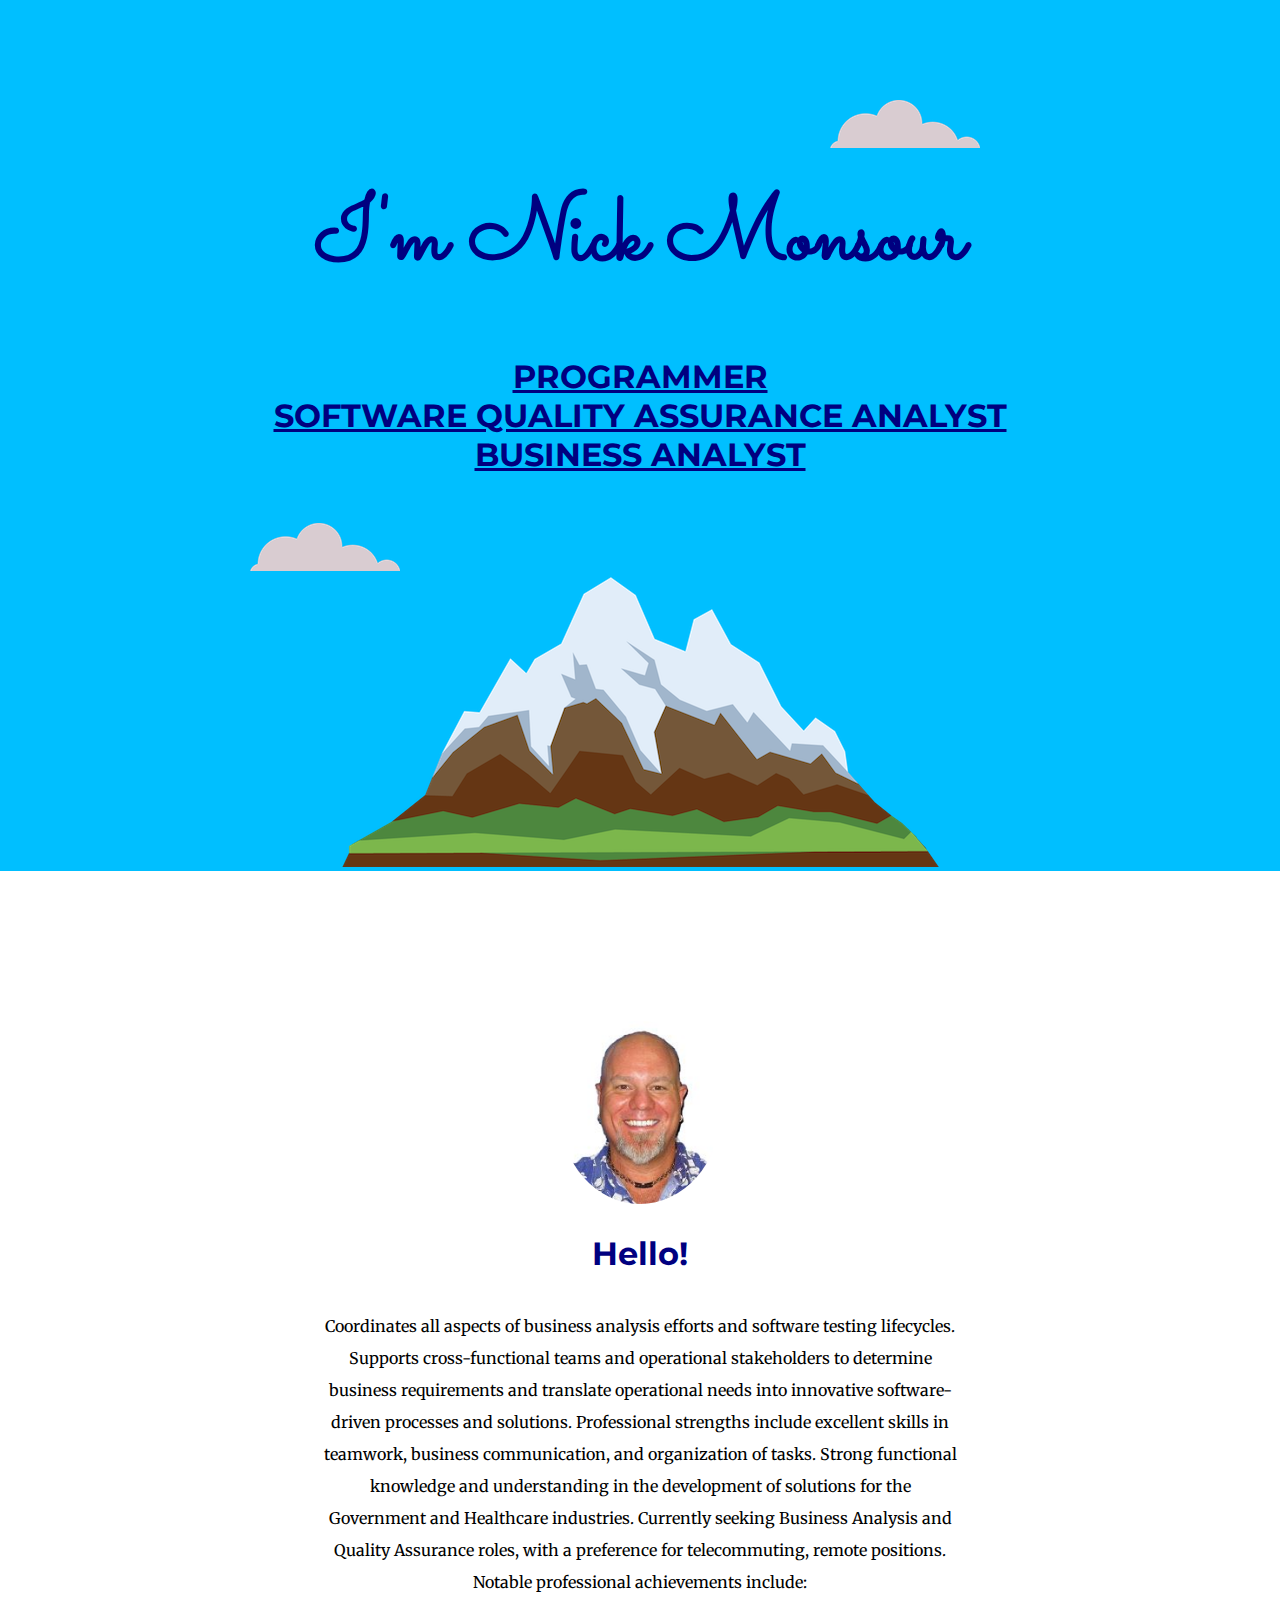
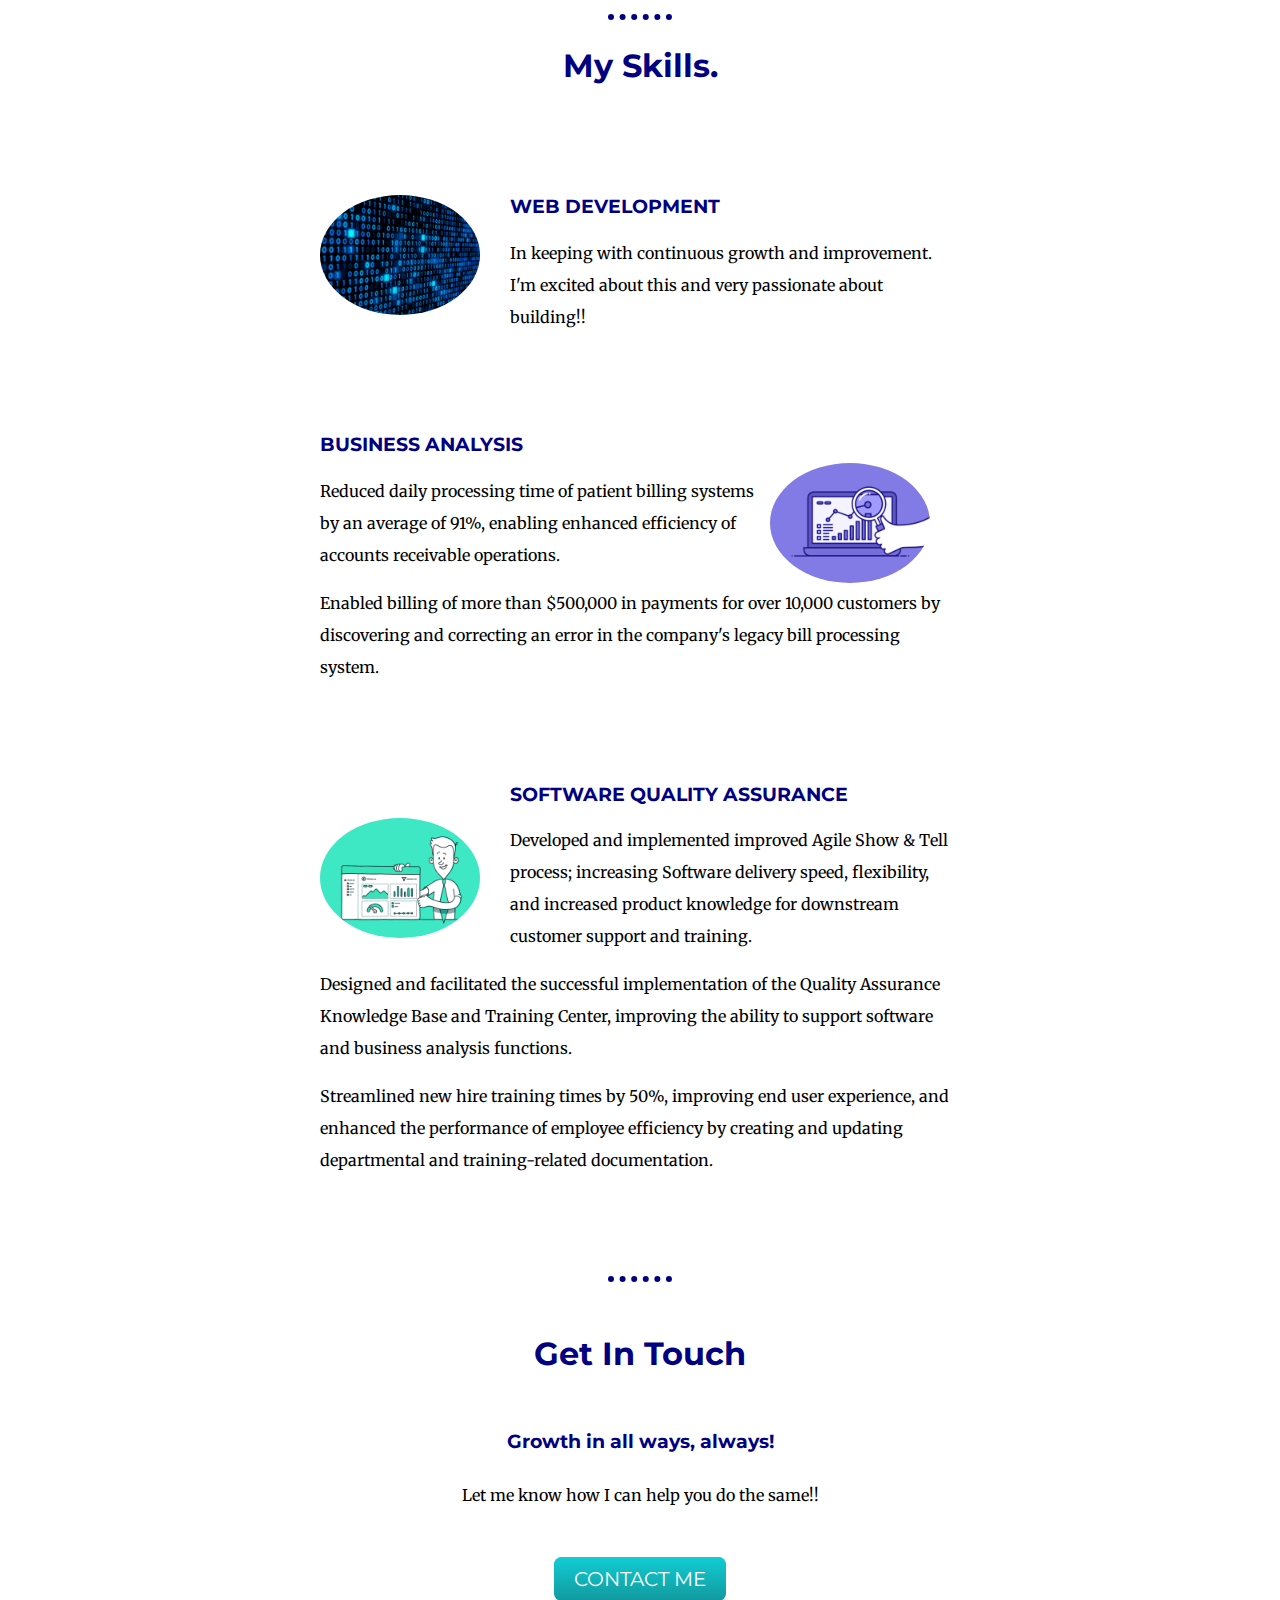
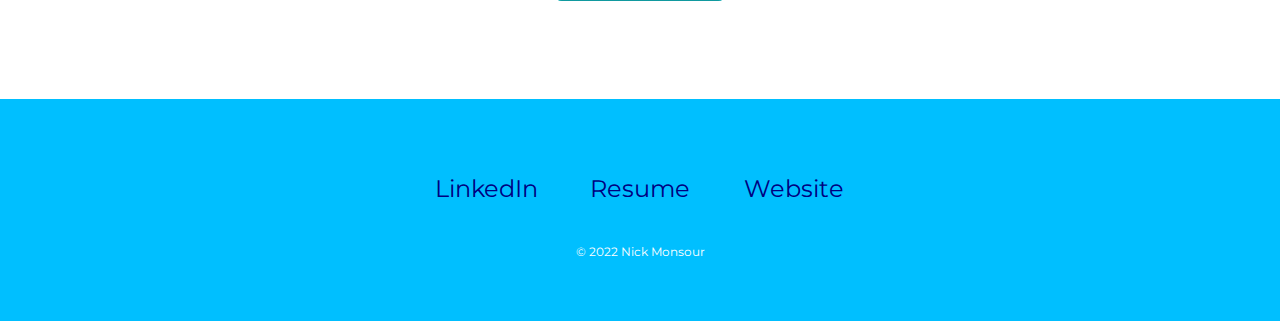
==== index.html @ e9216c19 "Add files via upload" ====
<!DOCTYPE html>
<html lang="en" dir="ltr">

<head>
  <meta charset="utf-8">
  <title>Nick Monsour</title>
  <link rel="stylesheet" href="css/styles.css">
  <link rel="icon" href="favicon.ico?v=2" type="image/x-icon">
  <link rel="preconnect" href="<link rel=" preconnect" href="https://fonts.googleapis.com>
  <link rel=" preconnect" href="https://fonts.gstatic.com" crossorigin>
  <link href="https://fonts.googleapis.com/css2?family=Merriweather&family=Montserrat&family=Sacramento&display=swap" rel="stylesheet">
</head>

<body>
  <div class="top-container">
    <img class="top-cloud" src="images/cloud.png" alt="cloud-img">
    <h1>I'm Nick Monsour</h1>
    <h2><span class="pro">PROGRAMMER <br> SOFTWARE QUALITY ASSURANCE ANALYST <br> BUSINESS ANALYST</span></h2>
    <img class="bottom-cloud" src="images/cloud.png" alt="cloud-img">
    <img src="images/mountain.png" alt="mountain-img">
  </div>


  <div class="middle-container">
    <div class="profile">
      <img class="circular-pro" src="images/Capture.JPG" alt="Web Developer, Quality Assurance, Business Analyst">
      <h2>Hello!</h2>
      <p> Coordinates all aspects of business analysis efforts and software testing lifecycles. Supports cross-functional teams and operational stakeholders to determine business requirements and translate operational needs into innovative
        software-driven processes and solutions. Professional strengths include excellent skills in teamwork, business communication, and organization of tasks. Strong functional knowledge and understanding in the development of solutions for the
        Government and
        Healthcare industries. Currently seeking Business Analysis and Quality Assurance roles, with a preference for telecommuting, remote positions. Notable professional achievements include:
      </p>
    </div>
    <hr>
    <div class="skills">
      <h2>My Skills.</h2>
      <div class="skill-row1">
        <img class="circular1" src="images/SUV4.gif" alt="PROGRAMMER-gif">
        <h3>WEB DEVELOPMENT</h3>
        <p class="code-skill-desc1">In keeping with continuous growth and improvement. I'm excited about this and very passionate about building!!</p>
      </div>
      <div class="skill-row2">
        <img class="circular2" src="images/74pZ.gif" alt="Business-Analyst-gif">
        <h3>BUSINESS ANALYSIS</h3>
        <p>Reduced daily processing time of patient billing systems by an average of 91%, enabling enhanced efficiency of accounts receivable operations.</p>
        <P>Enabled billing of more than $500,000 in payments for over 10,000 customers by discovering and correcting an error in the company's legacy bill processing system.</P>
      </div>
      <div class="skill-row3">
        <img class="circular3" src="images/75ez.gif" alt="Software-Quality-Assurance-gif">
        <h3>SOFTWARE QUALITY ASSURANCE</h3>
        <p>Developed and implemented improved Agile Show & Tell process; increasing Software delivery speed, flexibility, and increased product knowledge for downstream customer support and training.</p>
        <p>Designed and facilitated the successful implementation of the Quality Assurance Knowledge Base and Training Center, improving the ability to support software and business analysis functions.</p>
        <p> Streamlined new hire training times by 50%, improving end user experience, and enhanced the performance of employee efficiency by creating and updating departmental and training-related documentation.</p>
      </div>
    </div>
    <hr>
    <div class="contact-me">
      <h2>Get In Touch</h2>
      <h3>Growth in all ways, always!</h3>
      <p>Let me know how I can help you do the same!!</p>
      <br>
      <a class="btn" href="mailto:necm65@gmail.com">CONTACT ME</a>
    </div>
  </div>


  <div class="bottom-container">
    <a class="footer-link" href="https://www.linkedin.com/in/nicholas-monsour-9747423/">LinkedIn</a>
    <a class="footer-link" href="https://nickmonsour.github.io/CV/">Resume</a>
    <a class="footer-link" href="https://nickmonsour.github.io/CV/">Website</a>
    <p class="comply">© 2022 Nick Monsour</p>
  </div>


</body>

</html>
---- css/styles.css ----
body {
  margin: 0;
  text-align: center;
  font-family: 'Merriweather', serif;
}

h1 {
  color: navy;
  font-size: 5.625rem;
  line-height: 2;
  margin: 50px auto 0 auto;
  font-family: 'Sacramento', cursive;
    font-weight: bold;
}

h2 {
  color: navy;
  font-size: 2rem;
  font-family: 'Montserrat', sans-serif;
  font-weight: normal;
  padding-bottom: 10px;
  text-decoration: none;
  font-weight: bold;
}

h3 {
  color: navy;
  font-family: 'Montserrat', sans-serif;
  font-weight: bold;
}

.top-cloud {
  position: absolute;
  right: 300px;
  top: 100px;
}

.bottom-cloud {
  position: absolute;
  left: 250px;
  bottom: 300px;
}

.top-container {
  background-color: #00BFFF;
  position: relative;
  padding-top: 100px;
}

.skill-row1 {
  width: 50%;
  margin: 100px auto 100px auto;
  text-align: left;
}

.skill-row2 {
  width: 50%;
  margin: 100px auto 100px auto;
  text-align: left;
}

.skill-row3 {
  width: 50%;
  margin: 100px auto 100px auto;
  text-align: left;
}

.profile {
  width: 50%;
  margin: auto;
}

.middle-container {
  margin: 100px 0;
}

.bottom-container {
  background-color: #00BFFF;
  padding: 50px 0 20px;
}

.footer-link {
  color: navy;
  padding-top: 25px;
  display: inline-block;
  width: 150px;
  font-family: 'Montserrat', sans-serif;
  text-decoration: none;
  font-size: 1.5rem;
}

p {
  line-height: 2;
}
a:hover {
  color: limegreen;

}

hr {
  border-color: navy;
  border-width: 6px;
  border-style: none;
  border-top-style: dotted;
  width: 5%;
}

.contact-me {
  width: 40%;
  margin: 40px auto 60px;
  line-height: 2;
}

.comply {
  font-size: .75rem;
  font-family: 'Montserrat', sans-serif;
  padding: 25px;
  color: white;
}

.pro {
  text-decoration: underline;
}

.circular-pro {
  margin-top: 50px;
  border-radius: 50%;
  width: 25%;
  height: auto;
}

.circular1 {
  border-radius: 50%;
  width: 25%;
  height: auto;
  margin-right: 30px;

  float: left;
}

.circular2 {
  border-radius: 50%;
  width: 25%;
  height: auto;
  margin-right: 30px;
  margin-top: 30px;
  float: right;
}

.circular3 {
  border-radius: 50%;
  width: 25%;
  height: auto;
  margin-right: 30px;
  margin-top: 35px;
  float: left;
}

.btn {
  background: #11cdd4;
  background-image: -webkit-linear-gradient(top, #11cdd4, #11999e);
  background-image: -moz-linear-gradient(top, #11cdd4, #11999e);
  background-image: -ms-linear-gradient(top, #11cdd4, #11999e);
  background-image: -o-linear-gradient(top, #11cdd4, #11999e);
  background-image: linear-gradient(to bottom, #11cdd4, #11999e);
  -webkit-border-radius: 8;
  -moz-border-radius: 8;
  border-radius: 8px;
  font-family: 'Montserrat', sans-serif;
  color: #ffffff;
  font-size: 20px;
  padding: 10px 20px 10px 20px;
  text-decoration: none;
}

.btn:hover {
  background: #30e3cb;
  background-image: -webkit-linear-gradient(top, #30e3cb, #2bc4ad);
  background-image: -moz-linear-gradient(top, #30e3cb, #2bc4ad);
  background-image: -ms-linear-gradient(top, #30e3cb, #2bc4ad);
  background-image: -o-linear-gradient(top, #30e3cb, #2bc4ad);
  background-image: linear-gradient(to bottom, #30e3cb, #2bc4ad);
  text-decoration: none;
}
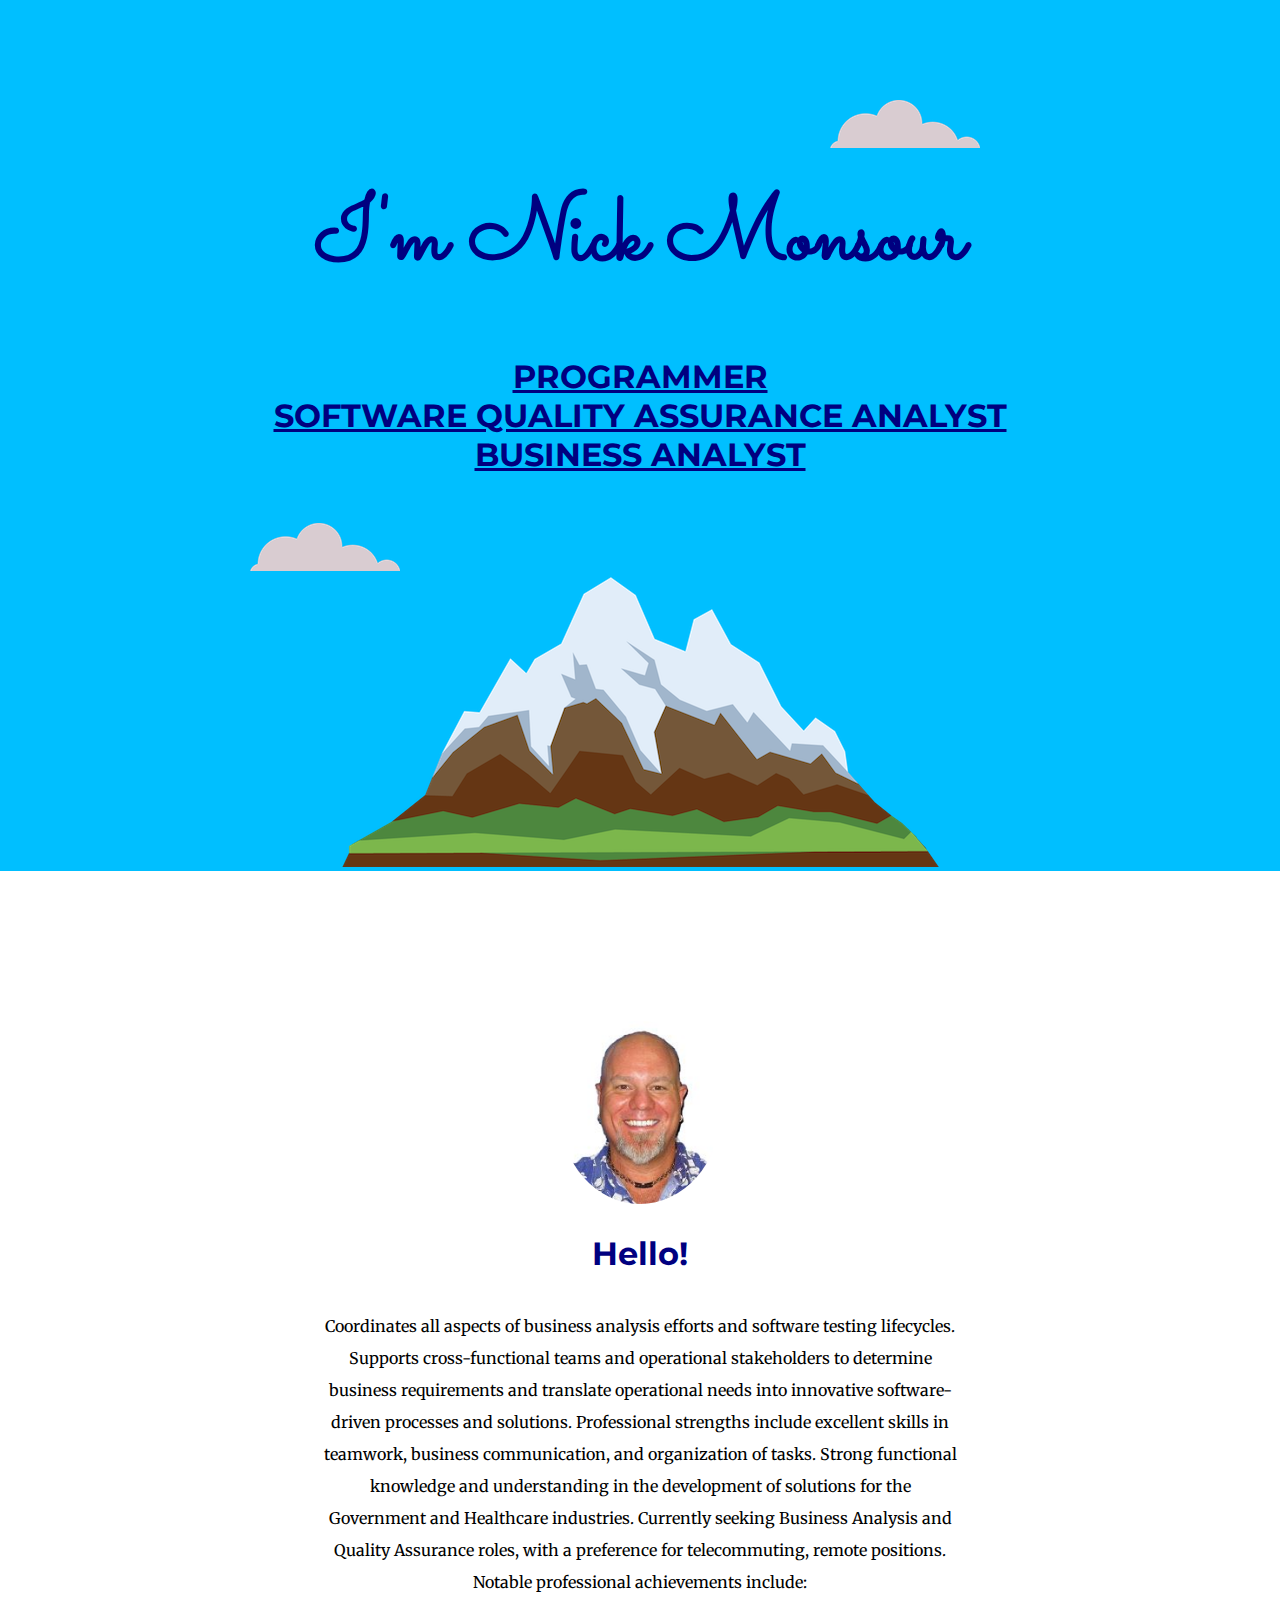
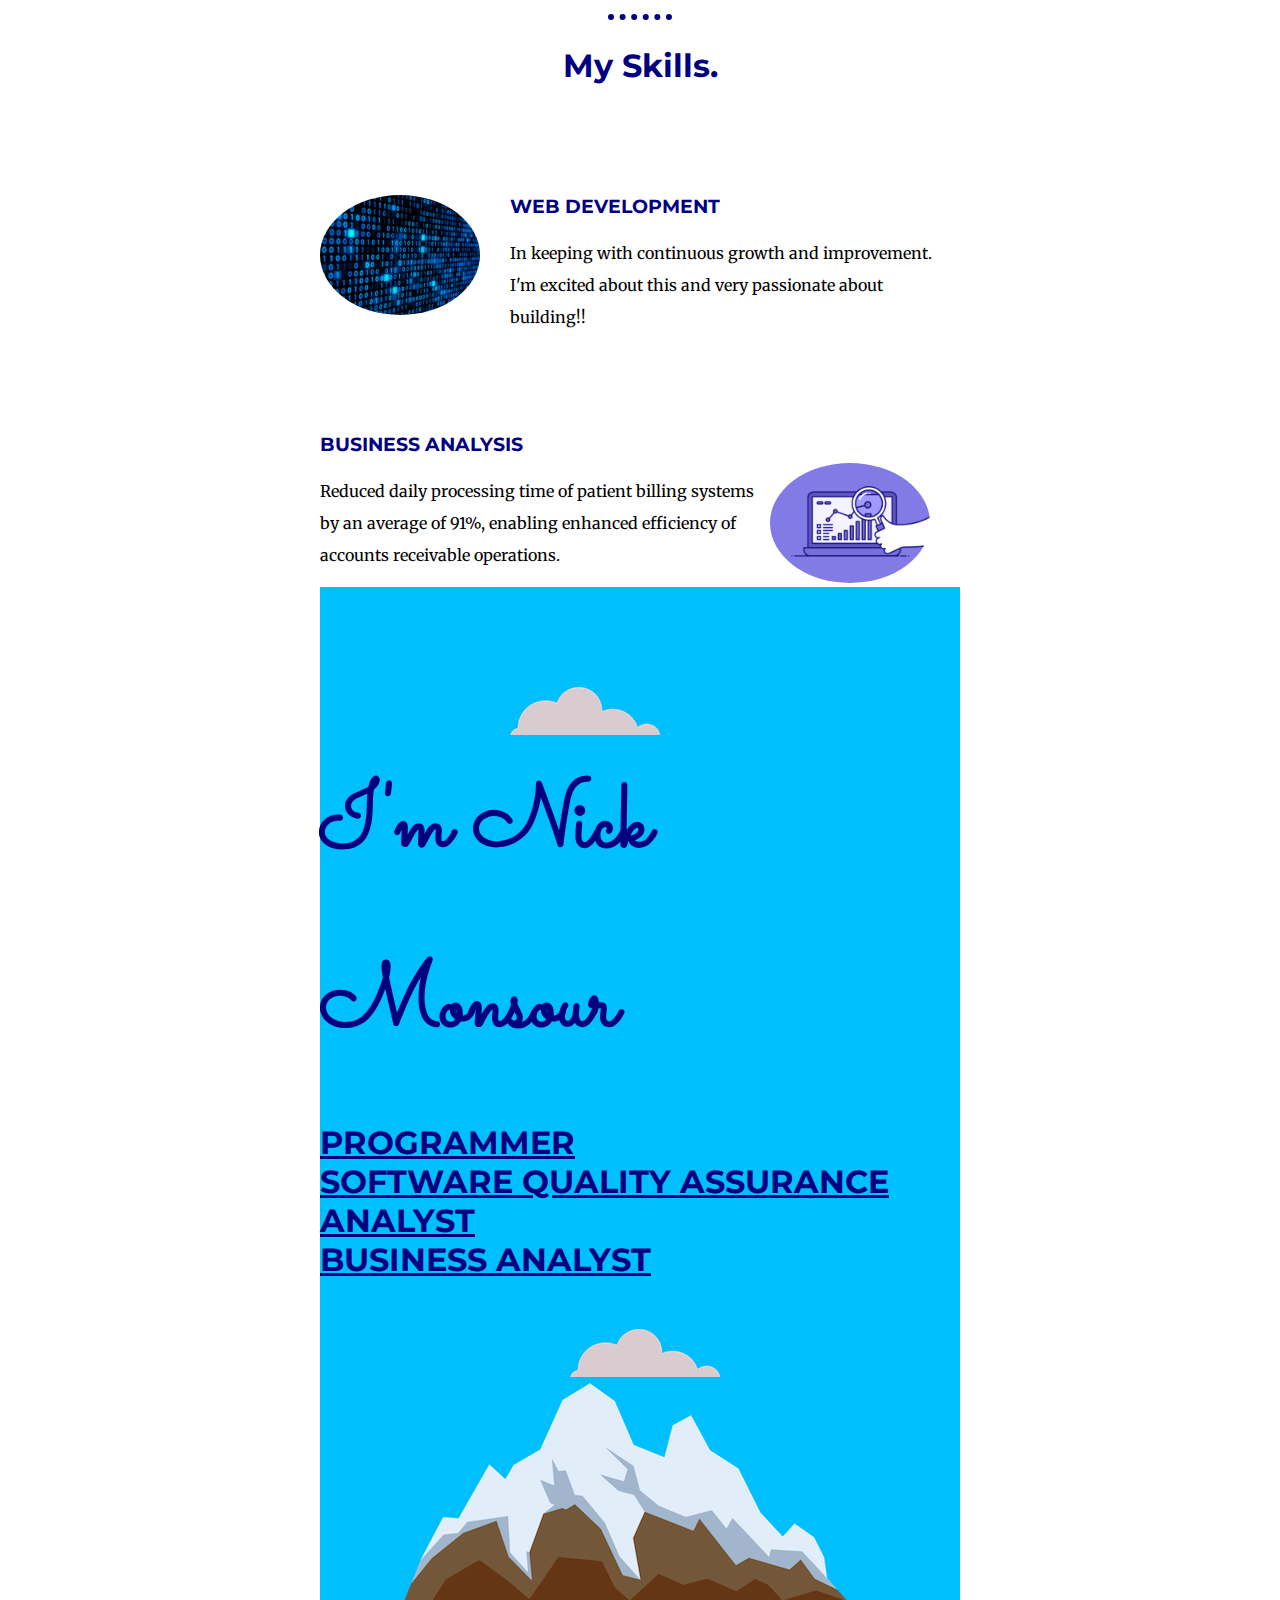
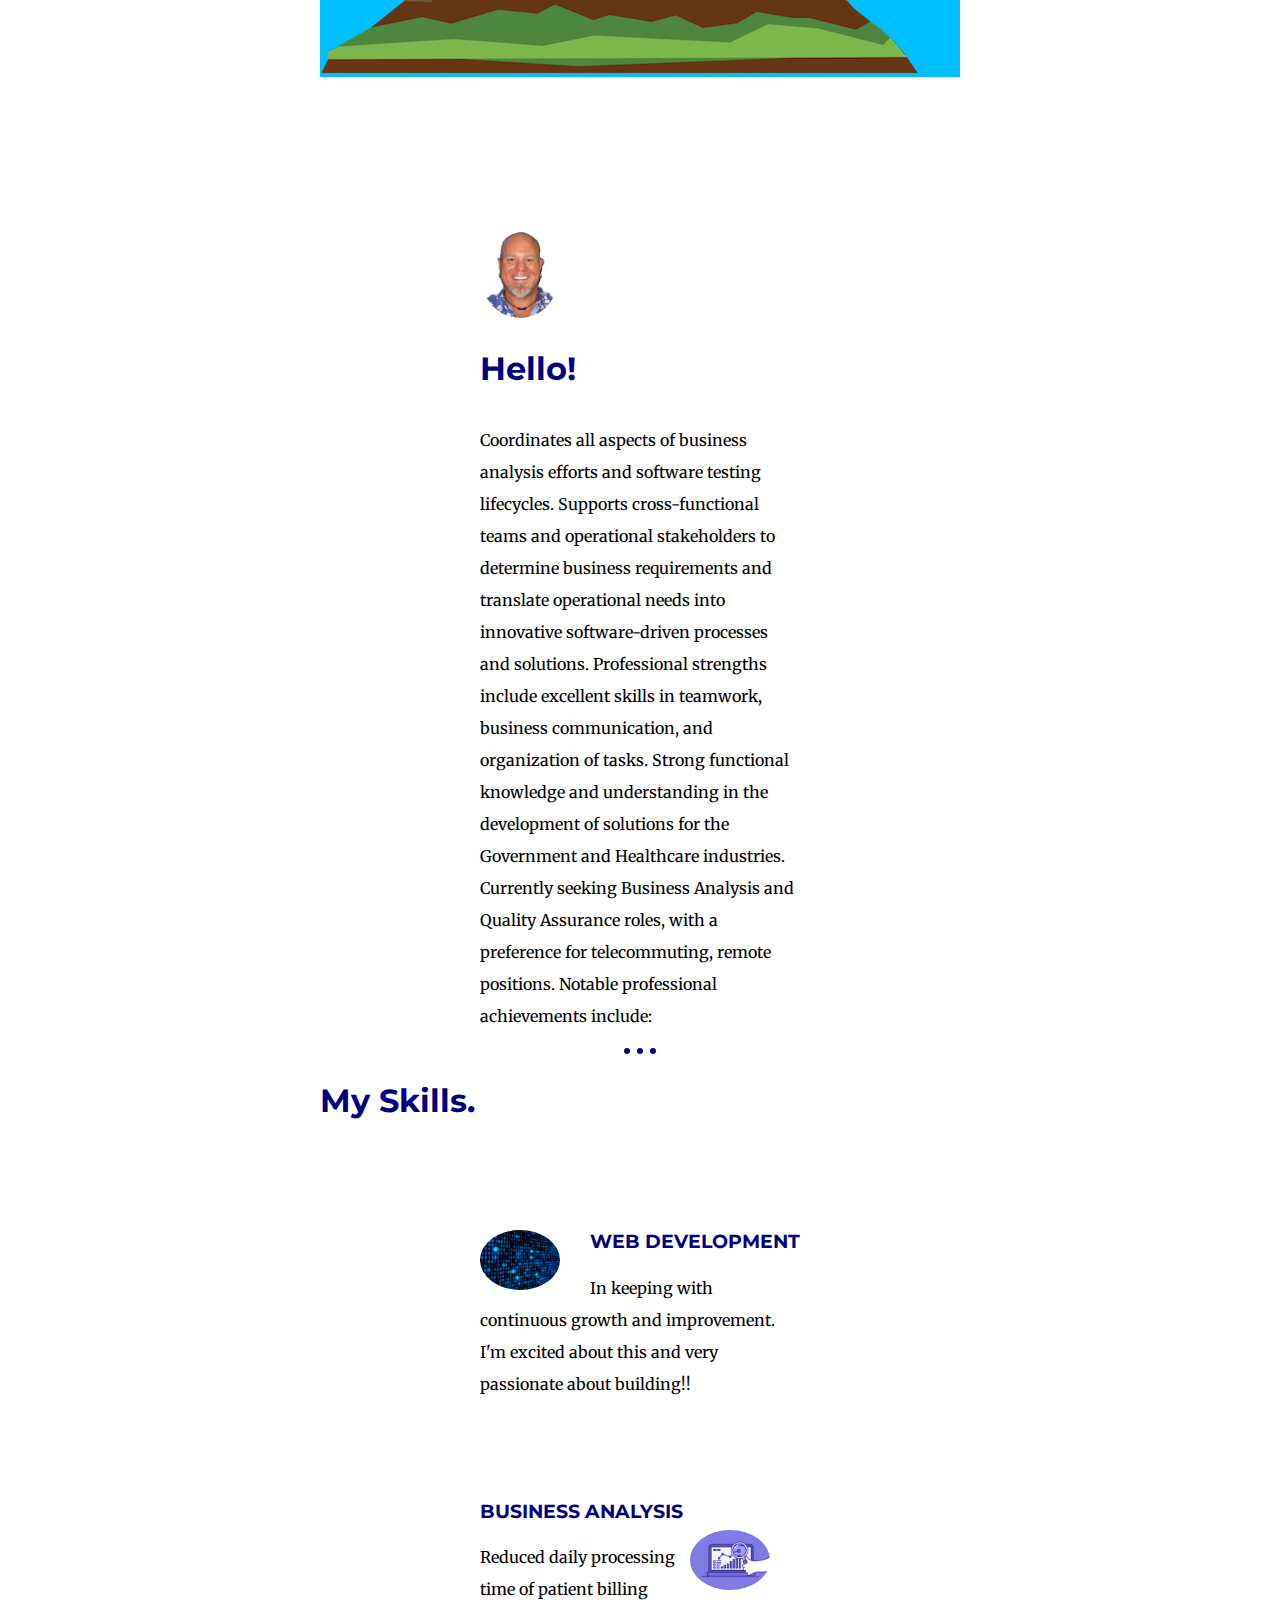
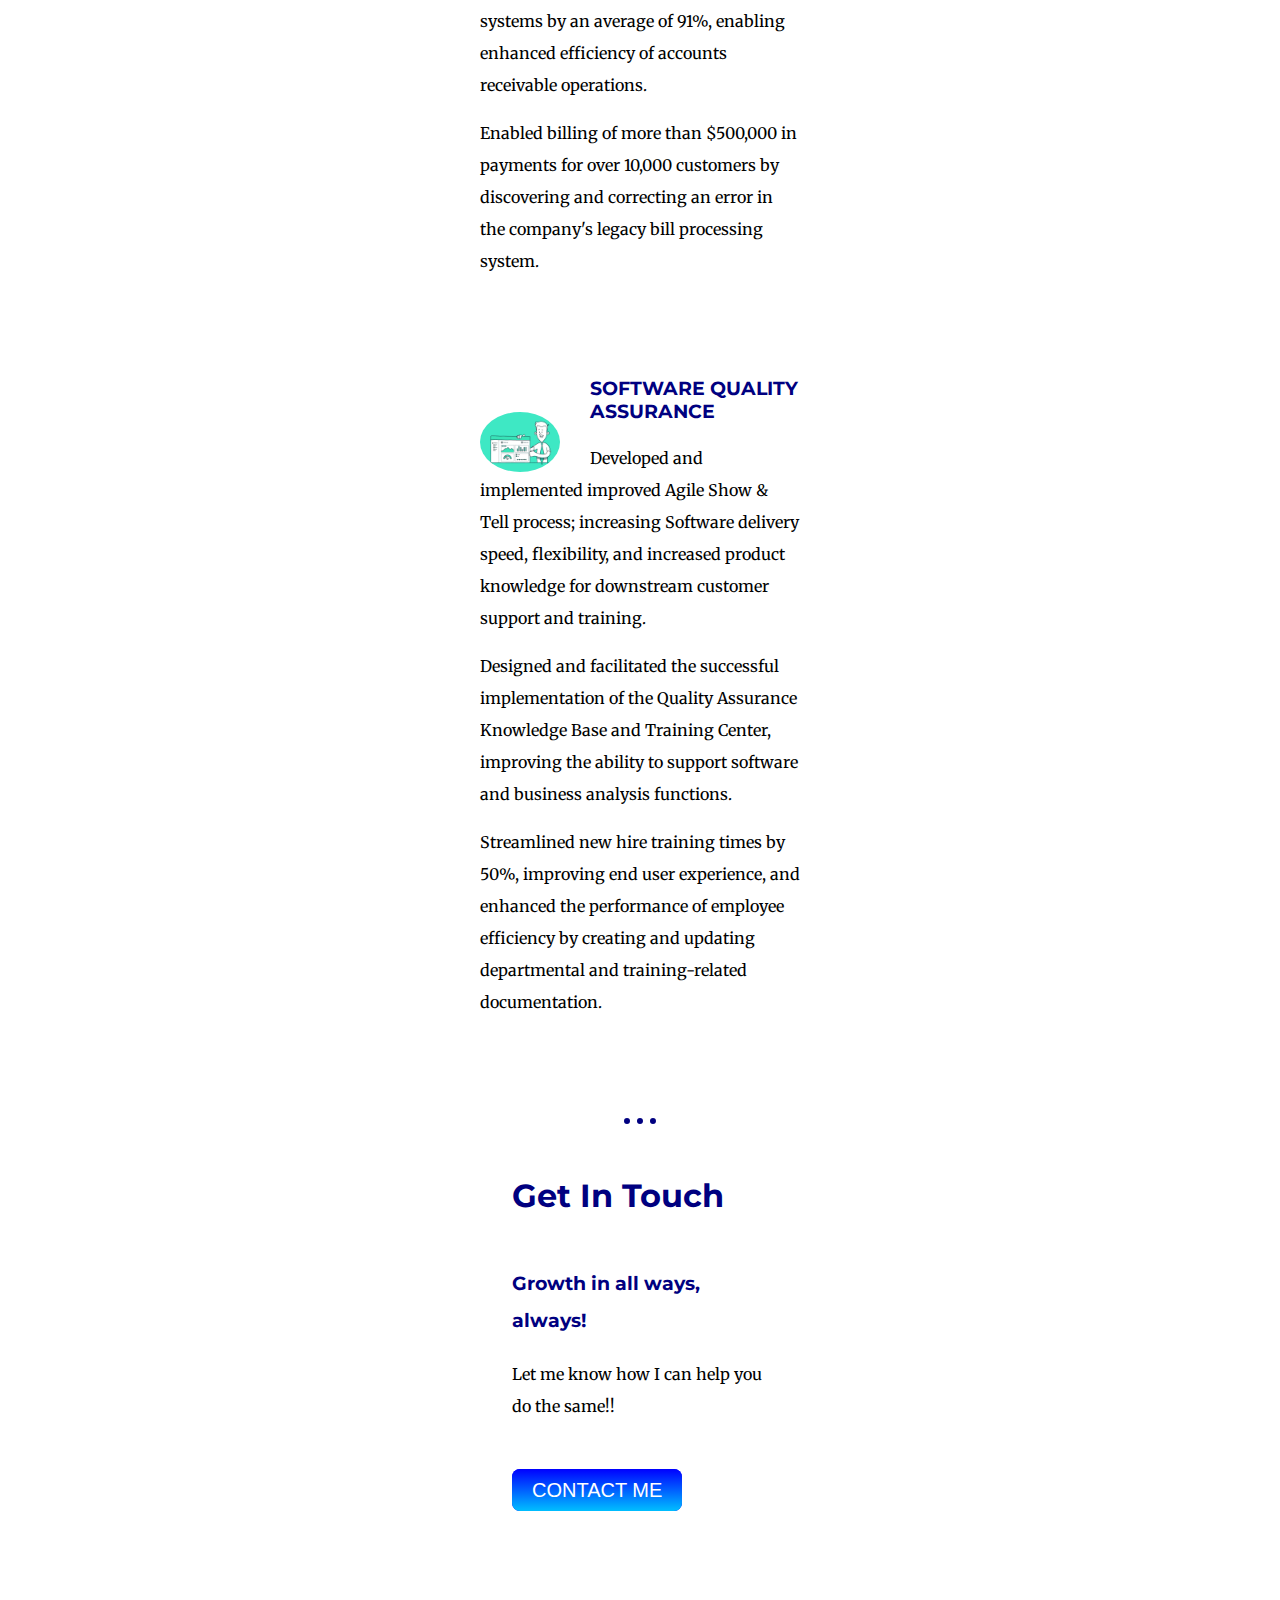
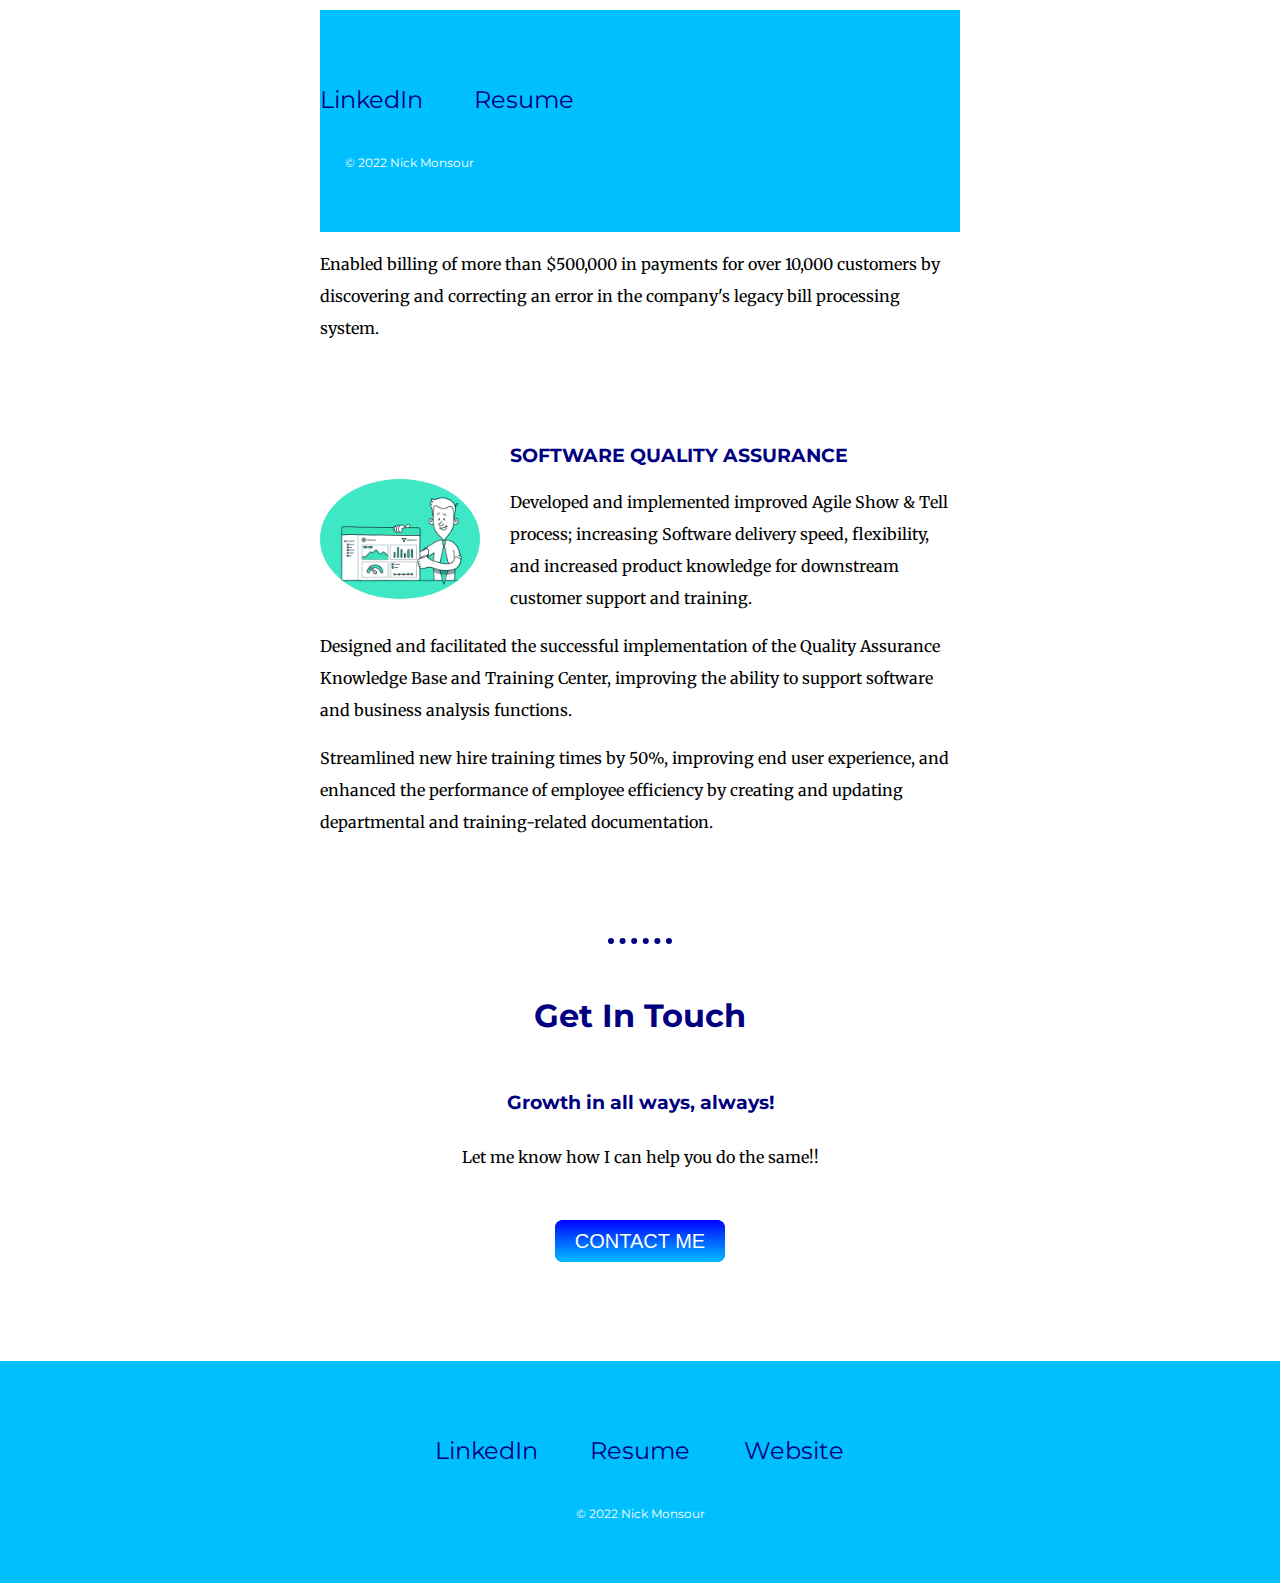
==== commit 04eaf0ae: "Update index.html" ====
--- a/index.html
+++ b/index.html
@@ -1,4 +1,48 @@
 <!DOCTYPE html>
+<html lang="en" dir="ltr">
+
+<head>
+  <meta charset="utf-8">
+  <title>Nick Monsour</title>
+  <link rel="stylesheet" href="css/styles.css">
+  <link rel="icon" href="favicon.ico?v=2" type="image/x-icon">
+  <link rel="preconnect" href="<link rel=" preconnect" href="https://fonts.googleapis.com>
+  <link rel=" preconnect" href="https://fonts.gstatic.com" crossorigin>
+  <link href="https://fonts.googleapis.com/css2?family=Merriweather&family=Montserrat&family=Sacramento&display=swap" rel="stylesheet">
+</head>
+
+<body>
+  <div class="top-container">
+    <img class="top-cloud" src="images/cloud.png" alt="cloud-img">
+    <h1>I'm Nick Monsour</h1>
+    <h2><span class="pro">PROGRAMMER <br> SOFTWARE QUALITY ASSURANCE ANALYST <br> BUSINESS ANALYST</span></h2>
+    <img class="bottom-cloud" src="images/cloud.png" alt="cloud-img">
+    <img src="images/mountain.png" alt="mountain-img">
+  </div>
+
+
+  <div class="middle-container">
+    <div class="profile">
+      <img class="circular-pro" src="images/Capture.JPG" alt="Web Developer, Quality Assurance, Business Analyst">
+      <h2>Hello!</h2>
+      <p> Coordinates all aspects of business analysis efforts and software testing lifecycles. Supports cross-functional teams and operational stakeholders to determine business requirements and translate operational needs into innovative
+        software-driven processes and solutions. Professional strengths include excellent skills in teamwork, business communication, and organization of tasks. Strong functional knowledge and understanding in the development of solutions for the
+        Government and
+        Healthcare industries. Currently seeking Business Analysis and Quality Assurance roles, with a preference for telecommuting, remote positions. Notable professional achievements include:
+      </p>
+    </div>
+    <hr>
+    <div class="skills">
+      <h2>My Skills.</h2>
+      <div class="skill-row1">
+        <img class="circular1" src="images/SUV4.gif" alt="PROGRAMMER-gif">
+        <h3>WEB DEVELOPMENT</h3>
+        <p class="code-skill-desc1">In keeping with continuous growth and improvement. I'm excited about this and very passionate about building!!</p>
+      </div>
+      <div class="skill-row2">
+        <img class="circular2" src="images/74pZ.gif" alt="Business-Analyst-gif">
+        <h3>BUSINESS ANALYSIS</h3>
+        <p>Reduced daily processing time of patient billing systems by an average of 91%, enabling enhanced efficiency of accounts receivable operations.</p><!DOCTYPE html>
 <html lang="en" dir="ltr">
 
 <head>
@@ -67,6 +111,38 @@
   <div class="bottom-container">
     <a class="footer-link" href="https://www.linkedin.com/in/nicholas-monsour-9747423/">LinkedIn</a>
     <a class="footer-link" href="https://nickmonsour.github.io/CV/">Resume</a>
+    <p class="comply">© 2022 Nick Monsour</p>
+  </div>
+
+
+</body>
+
+</html>
+
+        <P>Enabled billing of more than $500,000 in payments for over 10,000 customers by discovering and correcting an error in the company's legacy bill processing system.</P>
+      </div>
+      <div class="skill-row3">
+        <img class="circular3" src="images/75ez.gif" alt="Software-Quality-Assurance-gif">
+        <h3>SOFTWARE QUALITY ASSURANCE</h3>
+        <p>Developed and implemented improved Agile Show & Tell process; increasing Software delivery speed, flexibility, and increased product knowledge for downstream customer support and training.</p>
+        <p>Designed and facilitated the successful implementation of the Quality Assurance Knowledge Base and Training Center, improving the ability to support software and business analysis functions.</p>
+        <p> Streamlined new hire training times by 50%, improving end user experience, and enhanced the performance of employee efficiency by creating and updating departmental and training-related documentation.</p>
+      </div>
+    </div>
+    <hr>
+    <div class="contact-me">
+      <h2>Get In Touch</h2>
+      <h3>Growth in all ways, always!</h3>
+      <p>Let me know how I can help you do the same!!</p>
+      <br>
+      <a class="btn" href="mailto:necm65@gmail.com">CONTACT ME</a>
+    </div>
+  </div>
+
+
+  <div class="bottom-container">
+    <a class="footer-link" href="https://www.linkedin.com/in/nicholas-monsour-9747423/">LinkedIn</a>
+    <a class="footer-link" href="https://nickmonsour.github.io/CV/">Resume</a>
     <a class="footer-link" href="https://nickmonsour.github.io/CV/">Website</a>
     <p class="comply">© 2022 Nick Monsour</p>
   </div>
--- a/css/styles.css
+++ b/css/styles.css
@@ -42,6 +42,50 @@
 }
 
 .top-container {
+  background-color: #00BFFF;body {
+  margin: 0;
+  text-align: center;
+  font-family: 'Merriweather', serif;
+}
+
+h1 {
+  color: navy;
+  font-size: 5.625rem;
+  line-height: 2;
+  margin: 50px auto 0 auto;
+  font-family: 'Sacramento', cursive;
+  font-weight: bold;
+}
+
+h2 {
+  color: navy;
+  font-size: 2rem;
+  font-family: 'Montserrat', sans-serif;
+  font-weight: normal;
+  padding-bottom: 10px;
+  text-decoration: none;
+  font-weight: bold;
+}
+
+h3 {
+  color: navy;
+  font-family: 'Montserrat', sans-serif;
+  font-weight: bold;
+}
+
+.top-cloud {
+  position: absolute;
+  right: 300px;
+  top: 100px;
+}
+
+.bottom-cloud {
+  position: absolute;
+  left: 250px;
+  bottom: 300px;
+}
+
+.top-container {
   background-color: #00BFFF;
   position: relative;
   padding-top: 100px;
@@ -87,14 +131,15 @@
   font-family: 'Montserrat', sans-serif;
   text-decoration: none;
   font-size: 1.5rem;
+  font-weight: bold;
 }
 
 p {
   line-height: 2;
 }
+
 a:hover {
-  color: limegreen;
-
+  color: white;
 }
 
 hr {
@@ -134,7 +179,6 @@
   width: 25%;
   height: auto;
   margin-right: 30px;
-
   float: left;
 }
 
@@ -157,16 +201,17 @@
 }
 
 .btn {
-  background: #11cdd4;
-  background-image: -webkit-linear-gradient(top, #11cdd4, #11999e);
-  background-image: -moz-linear-gradient(top, #11cdd4, #11999e);
-  background-image: -ms-linear-gradient(top, #11cdd4, #11999e);
-  background-image: -o-linear-gradient(top, #11cdd4, #11999e);
-  background-image: linear-gradient(to bottom, #11cdd4, #11999e);
+  background: #0000FF;
+  background-image: -webkit-linear-gradient(top, #0000FF, #00BFFF);
+  background-image: -moz-linear-gradient(top, #0000FF, #00BFFF);
+  background-image: -ms-linear-gradient(top, #0000FF, #00BFFF);
+  background-image: -o-linear-gradient(top, #0000FF, #00BFFF);
+  background-image: linear-gradient(to bottom, #0000FF, #00BFFF);
   -webkit-border-radius: 8;
   -moz-border-radius: 8;
   border-radius: 8px;
   font-family: 'Montserrat', sans-serif;
+  font-family: Arial;
   color: #ffffff;
   font-size: 20px;
   padding: 10px 20px 10px 20px;
@@ -174,11 +219,153 @@
 }
 
 .btn:hover {
-  background: #30e3cb;
-  background-image: -webkit-linear-gradient(top, #30e3cb, #2bc4ad);
-  background-image: -moz-linear-gradient(top, #30e3cb, #2bc4ad);
-  background-image: -ms-linear-gradient(top, #30e3cb, #2bc4ad);
-  background-image: -o-linear-gradient(top, #30e3cb, #2bc4ad);
-  background-image: linear-gradient(to bottom, #30e3cb, #2bc4ad);
-  text-decoration: none;
-}
+  background: #32CD32;
+  background-image: -webkit-linear-gradient(top, #32CD32, #98FB98);
+  background-image: -moz-linear-gradient(top, #32CD32, #98FB98);
+  background-image: -ms-linear-gradient(top, #32CD32, #98FB98);
+  background-image: -o-linear-gradient(top, #32CD32, #98FB98);
+  background-image: linear-gradient(to bottom, #32CD32, #98FB98);
+  text-decoration: none;
+  color: black;
+}
+
+  position: relative;
+  padding-top: 100px;
+}
+
+.skill-row1 {
+  width: 50%;
+  margin: 100px auto 100px auto;
+  text-align: left;
+}
+
+.skill-row2 {
+  width: 50%;
+  margin: 100px auto 100px auto;
+  text-align: left;
+}
+
+.skill-row3 {
+  width: 50%;
+  margin: 100px auto 100px auto;
+  text-align: left;
+}
+
+.profile {
+  width: 50%;
+  margin: auto;
+}
+
+.middle-container {
+  margin: 100px 0;
+}
+
+.bottom-container {
+  background-color: #00BFFF;
+  padding: 50px 0 20px;
+}
+
+.footer-link {
+  color: navy;
+  padding-top: 25px;
+  display: inline-block;
+  width: 150px;
+  font-family: 'Montserrat', sans-serif;
+  text-decoration: none;
+  font-size: 1.5rem;
+}
+
+p {
+  line-height: 2;
+}
+a:hover {
+  color: limegreen;
+
+}
+
+hr {
+  border-color: navy;
+  border-width: 6px;
+  border-style: none;
+  border-top-style: dotted;
+  width: 5%;
+}
+
+.contact-me {
+  width: 40%;
+  margin: 40px auto 60px;
+  line-height: 2;
+}
+
+.comply {
+  font-size: .75rem;
+  font-family: 'Montserrat', sans-serif;
+  padding: 25px;
+  color: white;
+}
+
+.pro {
+  text-decoration: underline;
+}
+
+.circular-pro {
+  margin-top: 50px;
+  border-radius: 50%;
+  width: 25%;
+  height: auto;
+}
+
+.circular1 {
+  border-radius: 50%;
+  width: 25%;
+  height: auto;
+  margin-right: 30px;
+
+  float: left;
+}
+
+.circular2 {
+  border-radius: 50%;
+  width: 25%;
+  height: auto;
+  margin-right: 30px;
+  margin-top: 30px;
+  float: right;
+}
+
+.circular3 {
+  border-radius: 50%;
+  width: 25%;
+  height: auto;
+  margin-right: 30px;
+  margin-top: 35px;
+  float: left;
+}
+.btn {
+  background: #0000FF;
+  background-image: -webkit-linear-gradient(top, #0000FF, #00BFFF);
+  background-image: -moz-linear-gradient(top, #0000FF, #00BFFF);
+  background-image: -ms-linear-gradient(top, #0000FF, #00BFFF);
+  background-image: -o-linear-gradient(top, #0000FF, #00BFFF);
+  background-image: linear-gradient(to bottom, #0000FF, #00BFFF);
+  -webkit-border-radius: 8;
+  -moz-border-radius: 8;
+  border-radius: 8px;
+    font-family: 'Montserrat', sans-serif;
+  font-family: Arial;
+  color: #ffffff;
+  font-size: 20px;
+  padding: 10px 20px 10px 20px;
+  text-decoration: none;
+}
+
+.btn:hover {
+  background: #32CD32;
+  background-image: -webkit-linear-gradient(top, #32CD32, #98FB98);
+  background-image: -moz-linear-gradient(top, #32CD32, #98FB98);
+  background-image: -ms-linear-gradient(top, #32CD32, #98FB98);
+  background-image: -o-linear-gradient(top, #32CD32, #98FB98);
+  background-image: linear-gradient(to bottom, #32CD32, #98FB98);
+  text-decoration: none;
+  color: black;
+}
--- a/css/styles.css
+++ b/css/styles.css
@@ -42,6 +42,50 @@
 }
 
 .top-container {
+  background-color: #00BFFF;body {
+  margin: 0;
+  text-align: center;
+  font-family: 'Merriweather', serif;
+}
+
+h1 {
+  color: navy;
+  font-size: 5.625rem;
+  line-height: 2;
+  margin: 50px auto 0 auto;
+  font-family: 'Sacramento', cursive;
+  font-weight: bold;
+}
+
+h2 {
+  color: navy;
+  font-size: 2rem;
+  font-family: 'Montserrat', sans-serif;
+  font-weight: normal;
+  padding-bottom: 10px;
+  text-decoration: none;
+  font-weight: bold;
+}
+
+h3 {
+  color: navy;
+  font-family: 'Montserrat', sans-serif;
+  font-weight: bold;
+}
+
+.top-cloud {
+  position: absolute;
+  right: 300px;
+  top: 100px;
+}
+
+.bottom-cloud {
+  position: absolute;
+  left: 250px;
+  bottom: 300px;
+}
+
+.top-container {
   background-color: #00BFFF;
   position: relative;
   padding-top: 100px;
@@ -87,14 +131,15 @@
   font-family: 'Montserrat', sans-serif;
   text-decoration: none;
   font-size: 1.5rem;
+  font-weight: bold;
 }
 
 p {
   line-height: 2;
 }
+
 a:hover {
-  color: limegreen;
-
+  color: white;
 }
 
 hr {
@@ -134,7 +179,6 @@
   width: 25%;
   height: auto;
   margin-right: 30px;
-
   float: left;
 }
 
@@ -157,16 +201,17 @@
 }
 
 .btn {
-  background: #11cdd4;
-  background-image: -webkit-linear-gradient(top, #11cdd4, #11999e);
-  background-image: -moz-linear-gradient(top, #11cdd4, #11999e);
-  background-image: -ms-linear-gradient(top, #11cdd4, #11999e);
-  background-image: -o-linear-gradient(top, #11cdd4, #11999e);
-  background-image: linear-gradient(to bottom, #11cdd4, #11999e);
+  background: #0000FF;
+  background-image: -webkit-linear-gradient(top, #0000FF, #00BFFF);
+  background-image: -moz-linear-gradient(top, #0000FF, #00BFFF);
+  background-image: -ms-linear-gradient(top, #0000FF, #00BFFF);
+  background-image: -o-linear-gradient(top, #0000FF, #00BFFF);
+  background-image: linear-gradient(to bottom, #0000FF, #00BFFF);
   -webkit-border-radius: 8;
   -moz-border-radius: 8;
   border-radius: 8px;
   font-family: 'Montserrat', sans-serif;
+  font-family: Arial;
   color: #ffffff;
   font-size: 20px;
   padding: 10px 20px 10px 20px;
@@ -174,11 +219,153 @@
 }
 
 .btn:hover {
-  background: #30e3cb;
-  background-image: -webkit-linear-gradient(top, #30e3cb, #2bc4ad);
-  background-image: -moz-linear-gradient(top, #30e3cb, #2bc4ad);
-  background-image: -ms-linear-gradient(top, #30e3cb, #2bc4ad);
-  background-image: -o-linear-gradient(top, #30e3cb, #2bc4ad);
-  background-image: linear-gradient(to bottom, #30e3cb, #2bc4ad);
-  text-decoration: none;
-}
+  background: #32CD32;
+  background-image: -webkit-linear-gradient(top, #32CD32, #98FB98);
+  background-image: -moz-linear-gradient(top, #32CD32, #98FB98);
+  background-image: -ms-linear-gradient(top, #32CD32, #98FB98);
+  background-image: -o-linear-gradient(top, #32CD32, #98FB98);
+  background-image: linear-gradient(to bottom, #32CD32, #98FB98);
+  text-decoration: none;
+  color: black;
+}
+
+  position: relative;
+  padding-top: 100px;
+}
+
+.skill-row1 {
+  width: 50%;
+  margin: 100px auto 100px auto;
+  text-align: left;
+}
+
+.skill-row2 {
+  width: 50%;
+  margin: 100px auto 100px auto;
+  text-align: left;
+}
+
+.skill-row3 {
+  width: 50%;
+  margin: 100px auto 100px auto;
+  text-align: left;
+}
+
+.profile {
+  width: 50%;
+  margin: auto;
+}
+
+.middle-container {
+  margin: 100px 0;
+}
+
+.bottom-container {
+  background-color: #00BFFF;
+  padding: 50px 0 20px;
+}
+
+.footer-link {
+  color: navy;
+  padding-top: 25px;
+  display: inline-block;
+  width: 150px;
+  font-family: 'Montserrat', sans-serif;
+  text-decoration: none;
+  font-size: 1.5rem;
+}
+
+p {
+  line-height: 2;
+}
+a:hover {
+  color: limegreen;
+
+}
+
+hr {
+  border-color: navy;
+  border-width: 6px;
+  border-style: none;
+  border-top-style: dotted;
+  width: 5%;
+}
+
+.contact-me {
+  width: 40%;
+  margin: 40px auto 60px;
+  line-height: 2;
+}
+
+.comply {
+  font-size: .75rem;
+  font-family: 'Montserrat', sans-serif;
+  padding: 25px;
+  color: white;
+}
+
+.pro {
+  text-decoration: underline;
+}
+
+.circular-pro {
+  margin-top: 50px;
+  border-radius: 50%;
+  width: 25%;
+  height: auto;
+}
+
+.circular1 {
+  border-radius: 50%;
+  width: 25%;
+  height: auto;
+  margin-right: 30px;
+
+  float: left;
+}
+
+.circular2 {
+  border-radius: 50%;
+  width: 25%;
+  height: auto;
+  margin-right: 30px;
+  margin-top: 30px;
+  float: right;
+}
+
+.circular3 {
+  border-radius: 50%;
+  width: 25%;
+  height: auto;
+  margin-right: 30px;
+  margin-top: 35px;
+  float: left;
+}
+.btn {
+  background: #0000FF;
+  background-image: -webkit-linear-gradient(top, #0000FF, #00BFFF);
+  background-image: -moz-linear-gradient(top, #0000FF, #00BFFF);
+  background-image: -ms-linear-gradient(top, #0000FF, #00BFFF);
+  background-image: -o-linear-gradient(top, #0000FF, #00BFFF);
+  background-image: linear-gradient(to bottom, #0000FF, #00BFFF);
+  -webkit-border-radius: 8;
+  -moz-border-radius: 8;
+  border-radius: 8px;
+    font-family: 'Montserrat', sans-serif;
+  font-family: Arial;
+  color: #ffffff;
+  font-size: 20px;
+  padding: 10px 20px 10px 20px;
+  text-decoration: none;
+}
+
+.btn:hover {
+  background: #32CD32;
+  background-image: -webkit-linear-gradient(top, #32CD32, #98FB98);
+  background-image: -moz-linear-gradient(top, #32CD32, #98FB98);
+  background-image: -ms-linear-gradient(top, #32CD32, #98FB98);
+  background-image: -o-linear-gradient(top, #32CD32, #98FB98);
+  background-image: linear-gradient(to bottom, #32CD32, #98FB98);
+  text-decoration: none;
+  color: black;
+}
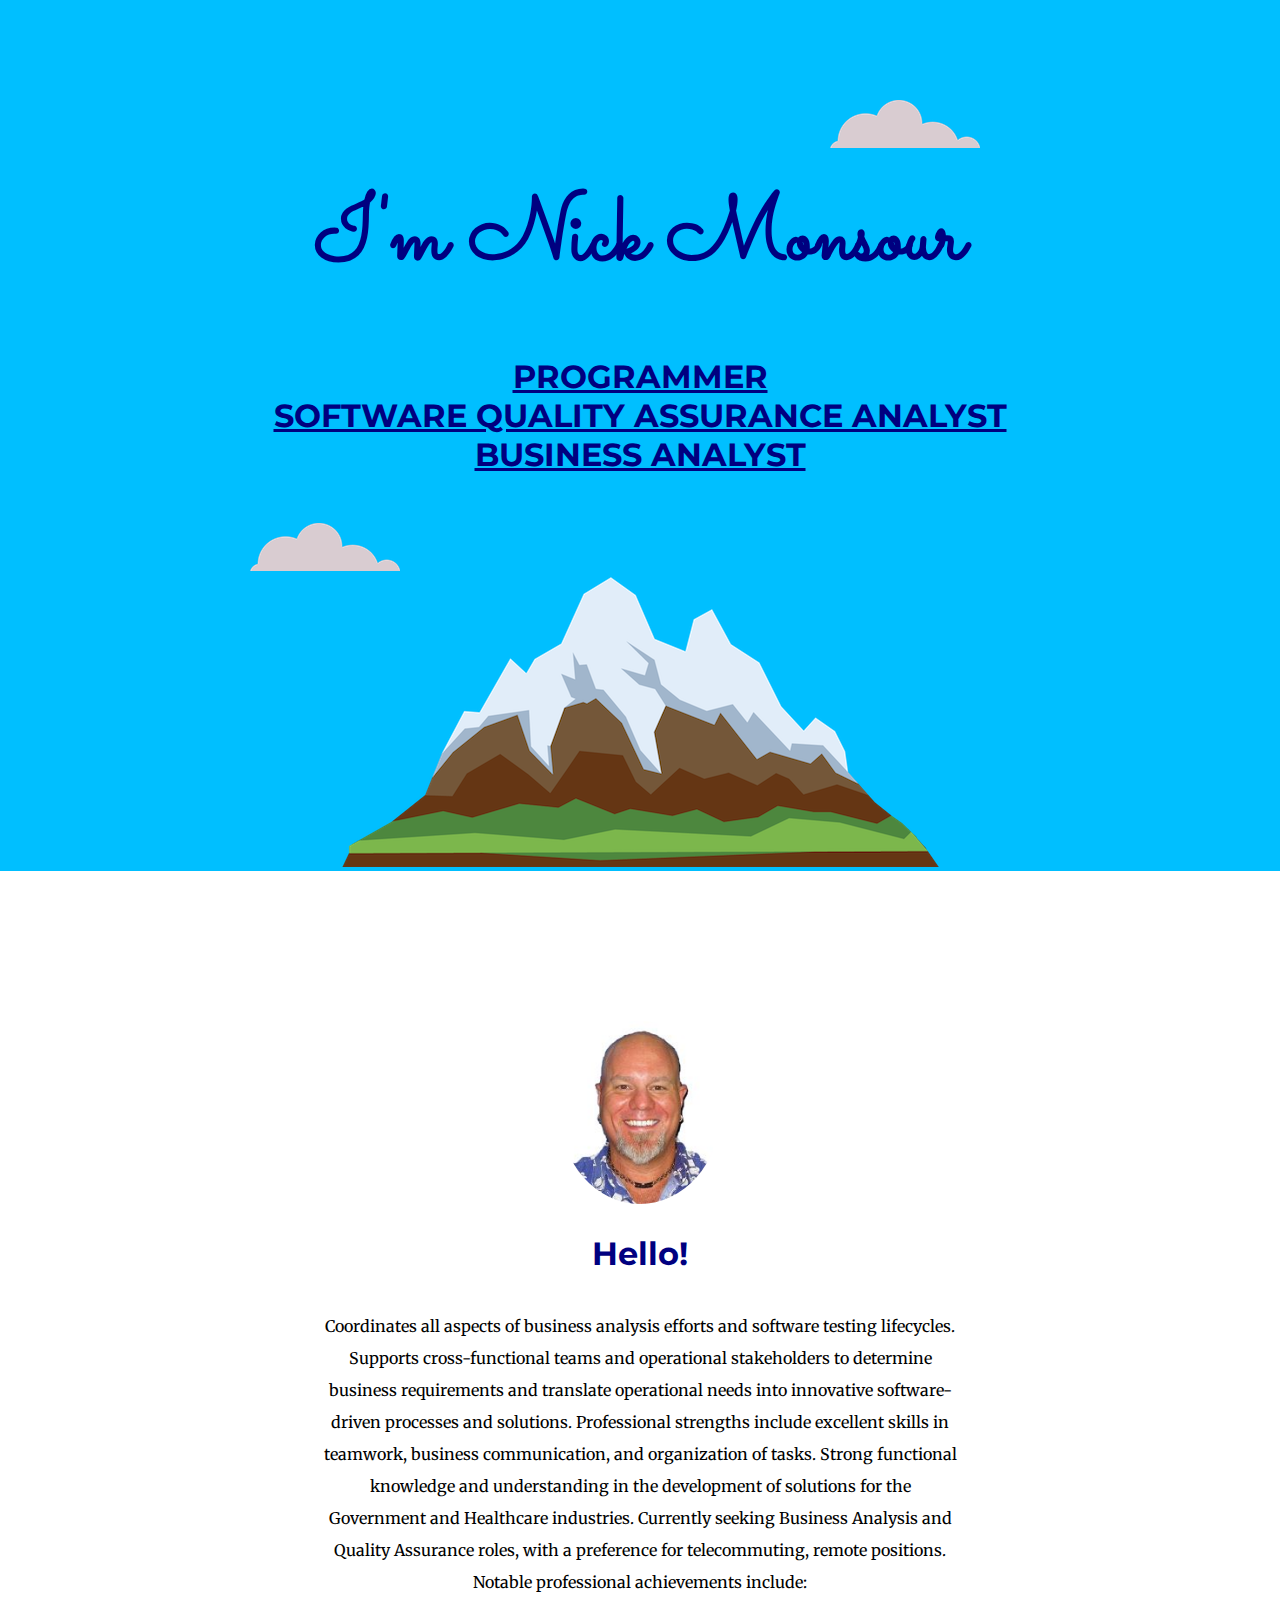
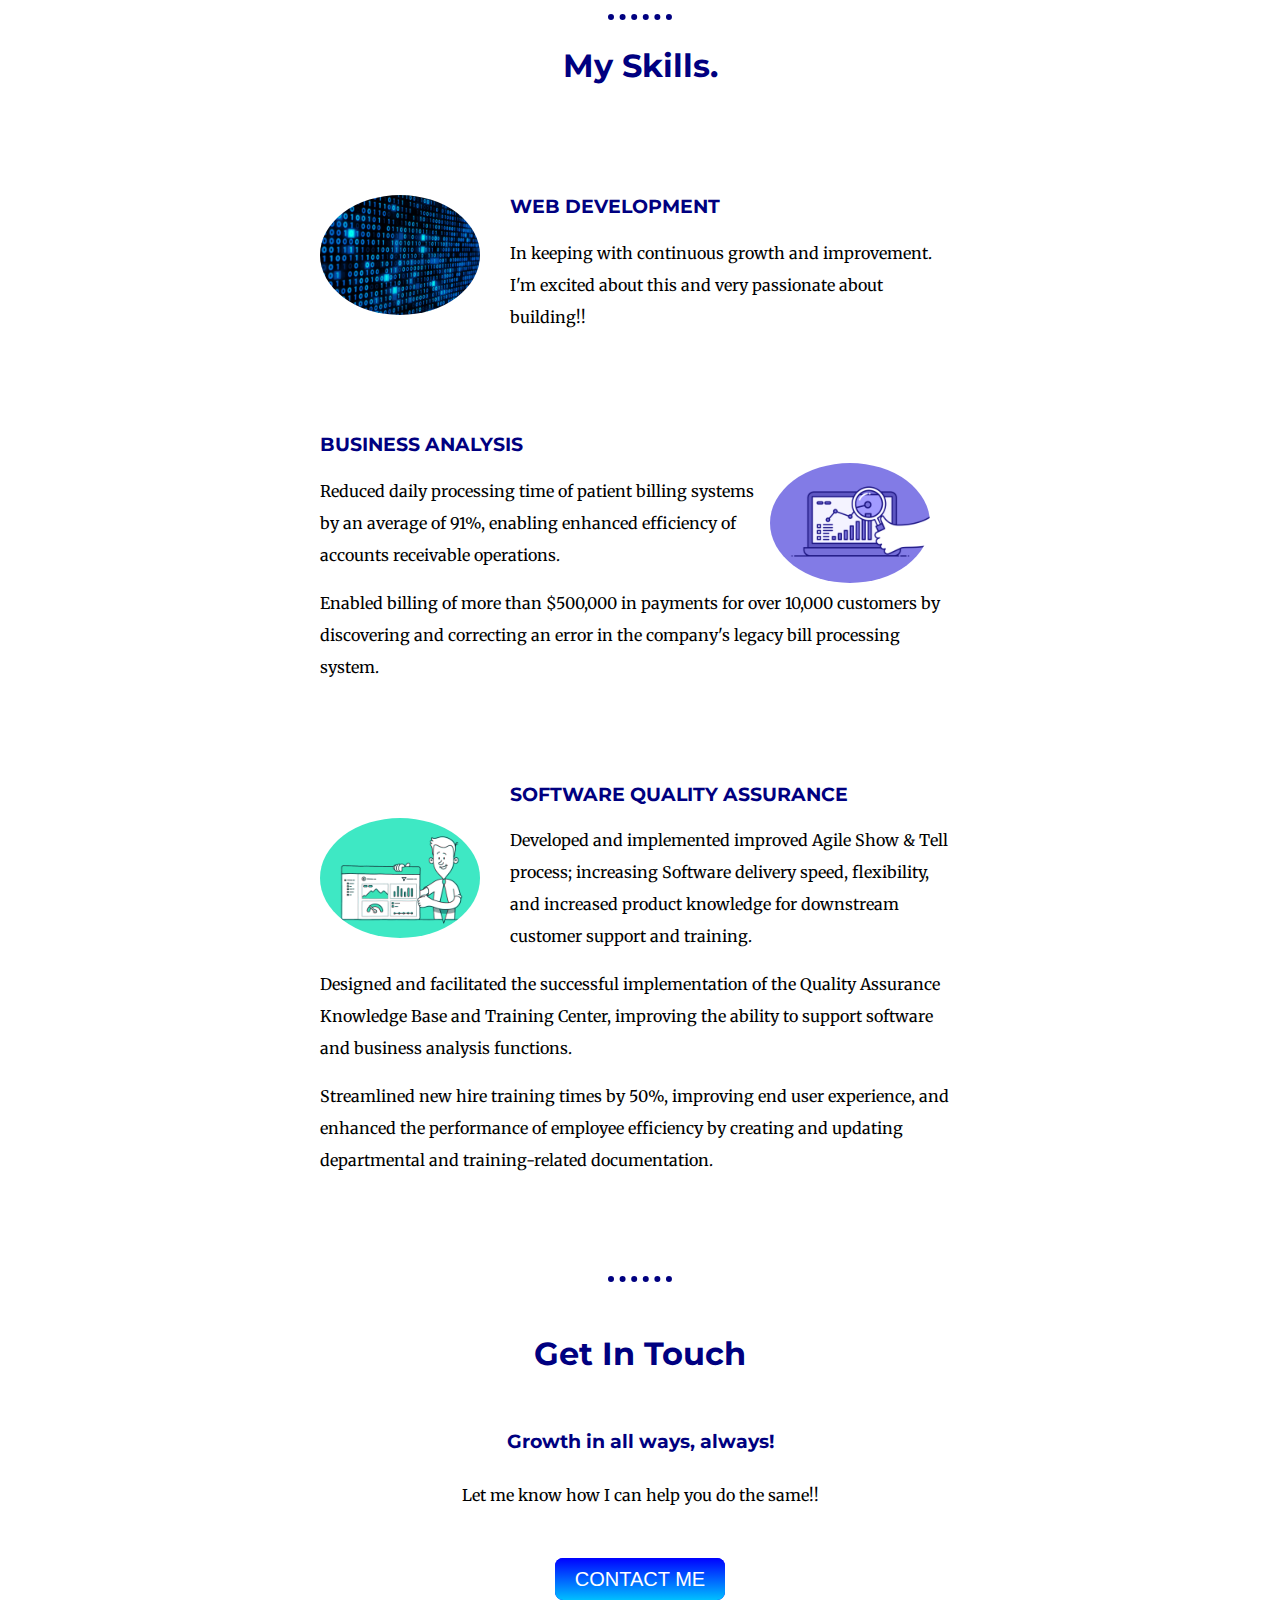
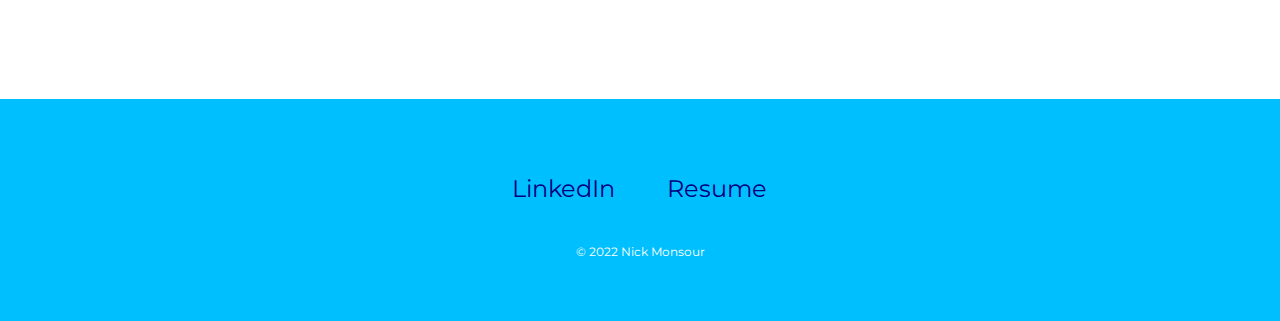
==== commit 7bf601c1: "Update index.html" ====
--- a/index.html
+++ b/index.html
@@ -1,48 +1,4 @@
 <!DOCTYPE html>
-<html lang="en" dir="ltr">
-
-<head>
-  <meta charset="utf-8">
-  <title>Nick Monsour</title>
-  <link rel="stylesheet" href="css/styles.css">
-  <link rel="icon" href="favicon.ico?v=2" type="image/x-icon">
-  <link rel="preconnect" href="<link rel=" preconnect" href="https://fonts.googleapis.com>
-  <link rel=" preconnect" href="https://fonts.gstatic.com" crossorigin>
-  <link href="https://fonts.googleapis.com/css2?family=Merriweather&family=Montserrat&family=Sacramento&display=swap" rel="stylesheet">
-</head>
-
-<body>
-  <div class="top-container">
-    <img class="top-cloud" src="images/cloud.png" alt="cloud-img">
-    <h1>I'm Nick Monsour</h1>
-    <h2><span class="pro">PROGRAMMER <br> SOFTWARE QUALITY ASSURANCE ANALYST <br> BUSINESS ANALYST</span></h2>
-    <img class="bottom-cloud" src="images/cloud.png" alt="cloud-img">
-    <img src="images/mountain.png" alt="mountain-img">
-  </div>
-
-
-  <div class="middle-container">
-    <div class="profile">
-      <img class="circular-pro" src="images/Capture.JPG" alt="Web Developer, Quality Assurance, Business Analyst">
-      <h2>Hello!</h2>
-      <p> Coordinates all aspects of business analysis efforts and software testing lifecycles. Supports cross-functional teams and operational stakeholders to determine business requirements and translate operational needs into innovative
-        software-driven processes and solutions. Professional strengths include excellent skills in teamwork, business communication, and organization of tasks. Strong functional knowledge and understanding in the development of solutions for the
-        Government and
-        Healthcare industries. Currently seeking Business Analysis and Quality Assurance roles, with a preference for telecommuting, remote positions. Notable professional achievements include:
-      </p>
-    </div>
-    <hr>
-    <div class="skills">
-      <h2>My Skills.</h2>
-      <div class="skill-row1">
-        <img class="circular1" src="images/SUV4.gif" alt="PROGRAMMER-gif">
-        <h3>WEB DEVELOPMENT</h3>
-        <p class="code-skill-desc1">In keeping with continuous growth and improvement. I'm excited about this and very passionate about building!!</p>
-      </div>
-      <div class="skill-row2">
-        <img class="circular2" src="images/74pZ.gif" alt="Business-Analyst-gif">
-        <h3>BUSINESS ANALYSIS</h3>
-        <p>Reduced daily processing time of patient billing systems by an average of 91%, enabling enhanced efficiency of accounts receivable operations.</p><!DOCTYPE html>
 <html lang="en" dir="ltr">
 
 <head>
@@ -118,36 +74,3 @@
 </body>
 
 </html>
-
-        <P>Enabled billing of more than $500,000 in payments for over 10,000 customers by discovering and correcting an error in the company's legacy bill processing system.</P>
-      </div>
-      <div class="skill-row3">
-        <img class="circular3" src="images/75ez.gif" alt="Software-Quality-Assurance-gif">
-        <h3>SOFTWARE QUALITY ASSURANCE</h3>
-        <p>Developed and implemented improved Agile Show & Tell process; increasing Software delivery speed, flexibility, and increased product knowledge for downstream customer support and training.</p>
-        <p>Designed and facilitated the successful implementation of the Quality Assurance Knowledge Base and Training Center, improving the ability to support software and business analysis functions.</p>
-        <p> Streamlined new hire training times by 50%, improving end user experience, and enhanced the performance of employee efficiency by creating and updating departmental and training-related documentation.</p>
-      </div>
-    </div>
-    <hr>
-    <div class="contact-me">
-      <h2>Get In Touch</h2>
-      <h3>Growth in all ways, always!</h3>
-      <p>Let me know how I can help you do the same!!</p>
-      <br>
-      <a class="btn" href="mailto:necm65@gmail.com">CONTACT ME</a>
-    </div>
-  </div>
-
-
-  <div class="bottom-container">
-    <a class="footer-link" href="https://www.linkedin.com/in/nicholas-monsour-9747423/">LinkedIn</a>
-    <a class="footer-link" href="https://nickmonsour.github.io/CV/">Resume</a>
-    <a class="footer-link" href="https://nickmonsour.github.io/CV/">Website</a>
-    <p class="comply">© 2022 Nick Monsour</p>
-  </div>
-
-
-</body>
-
-</html>
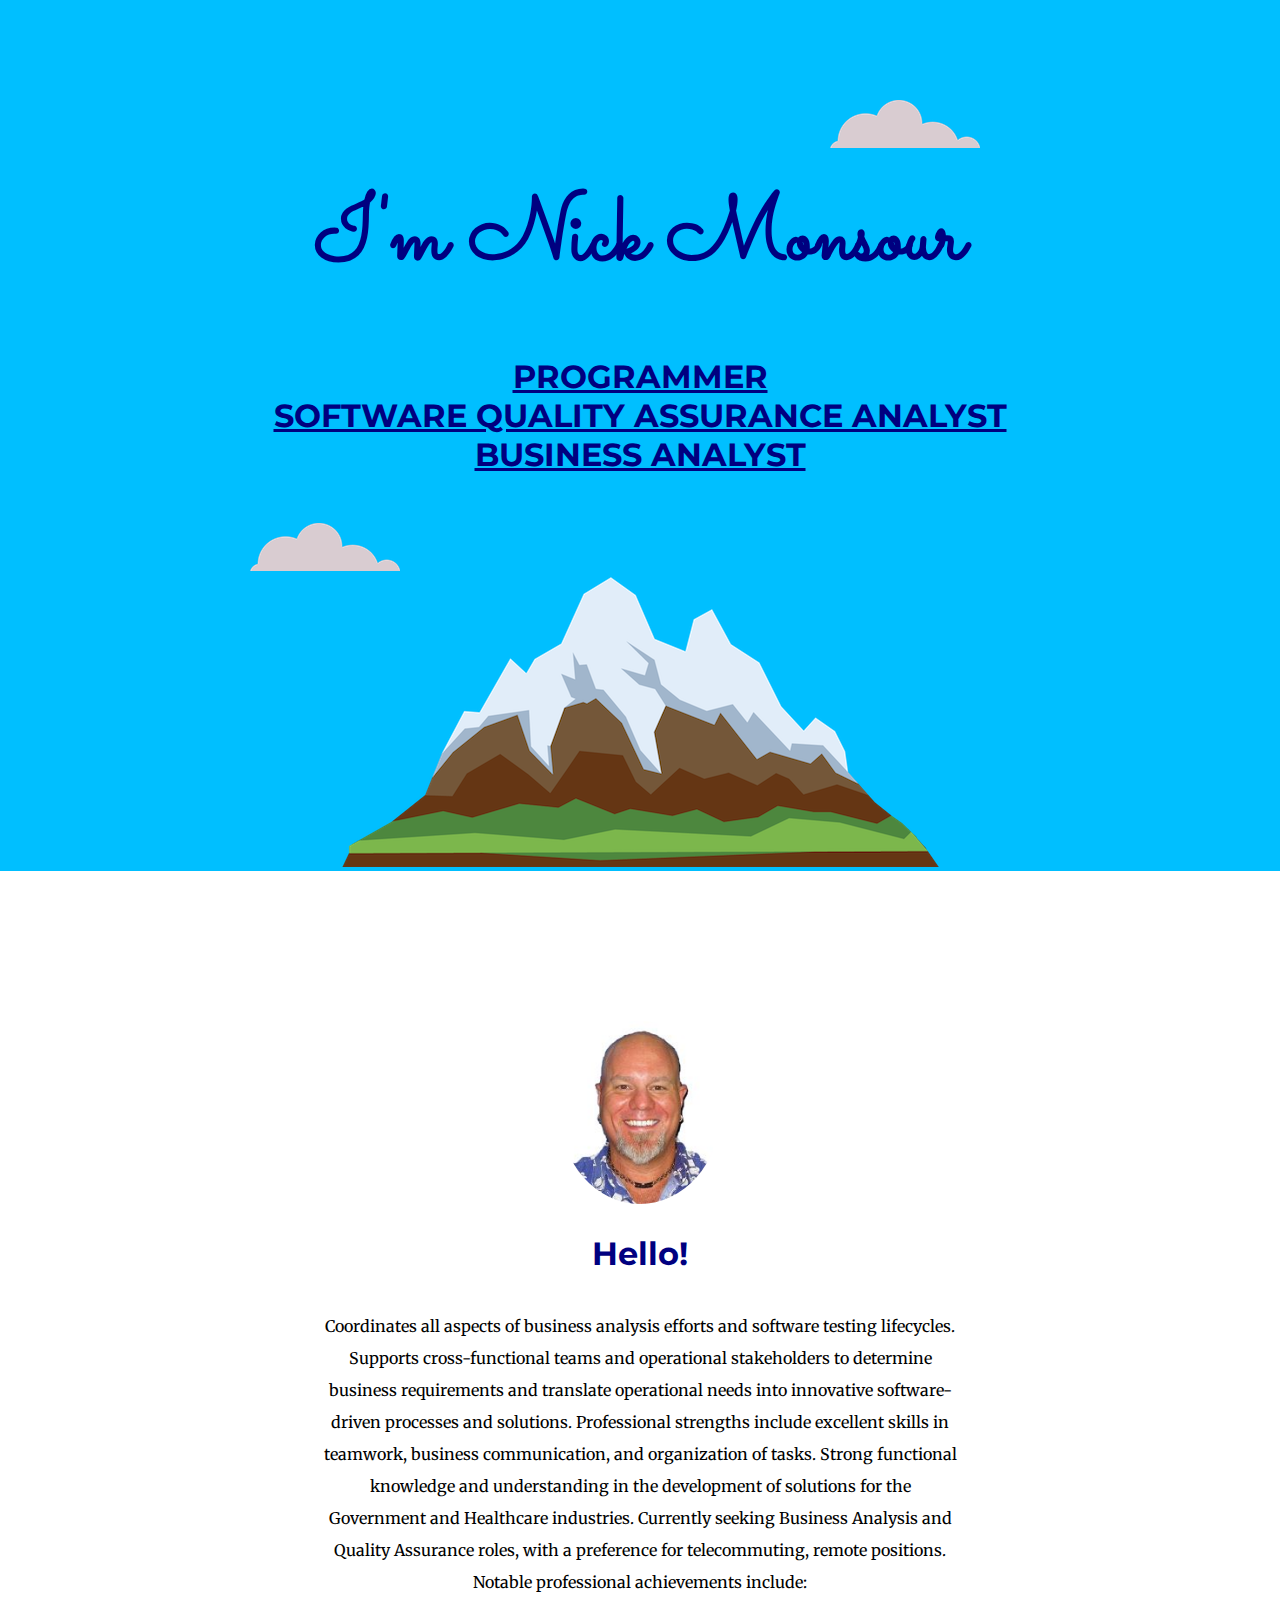
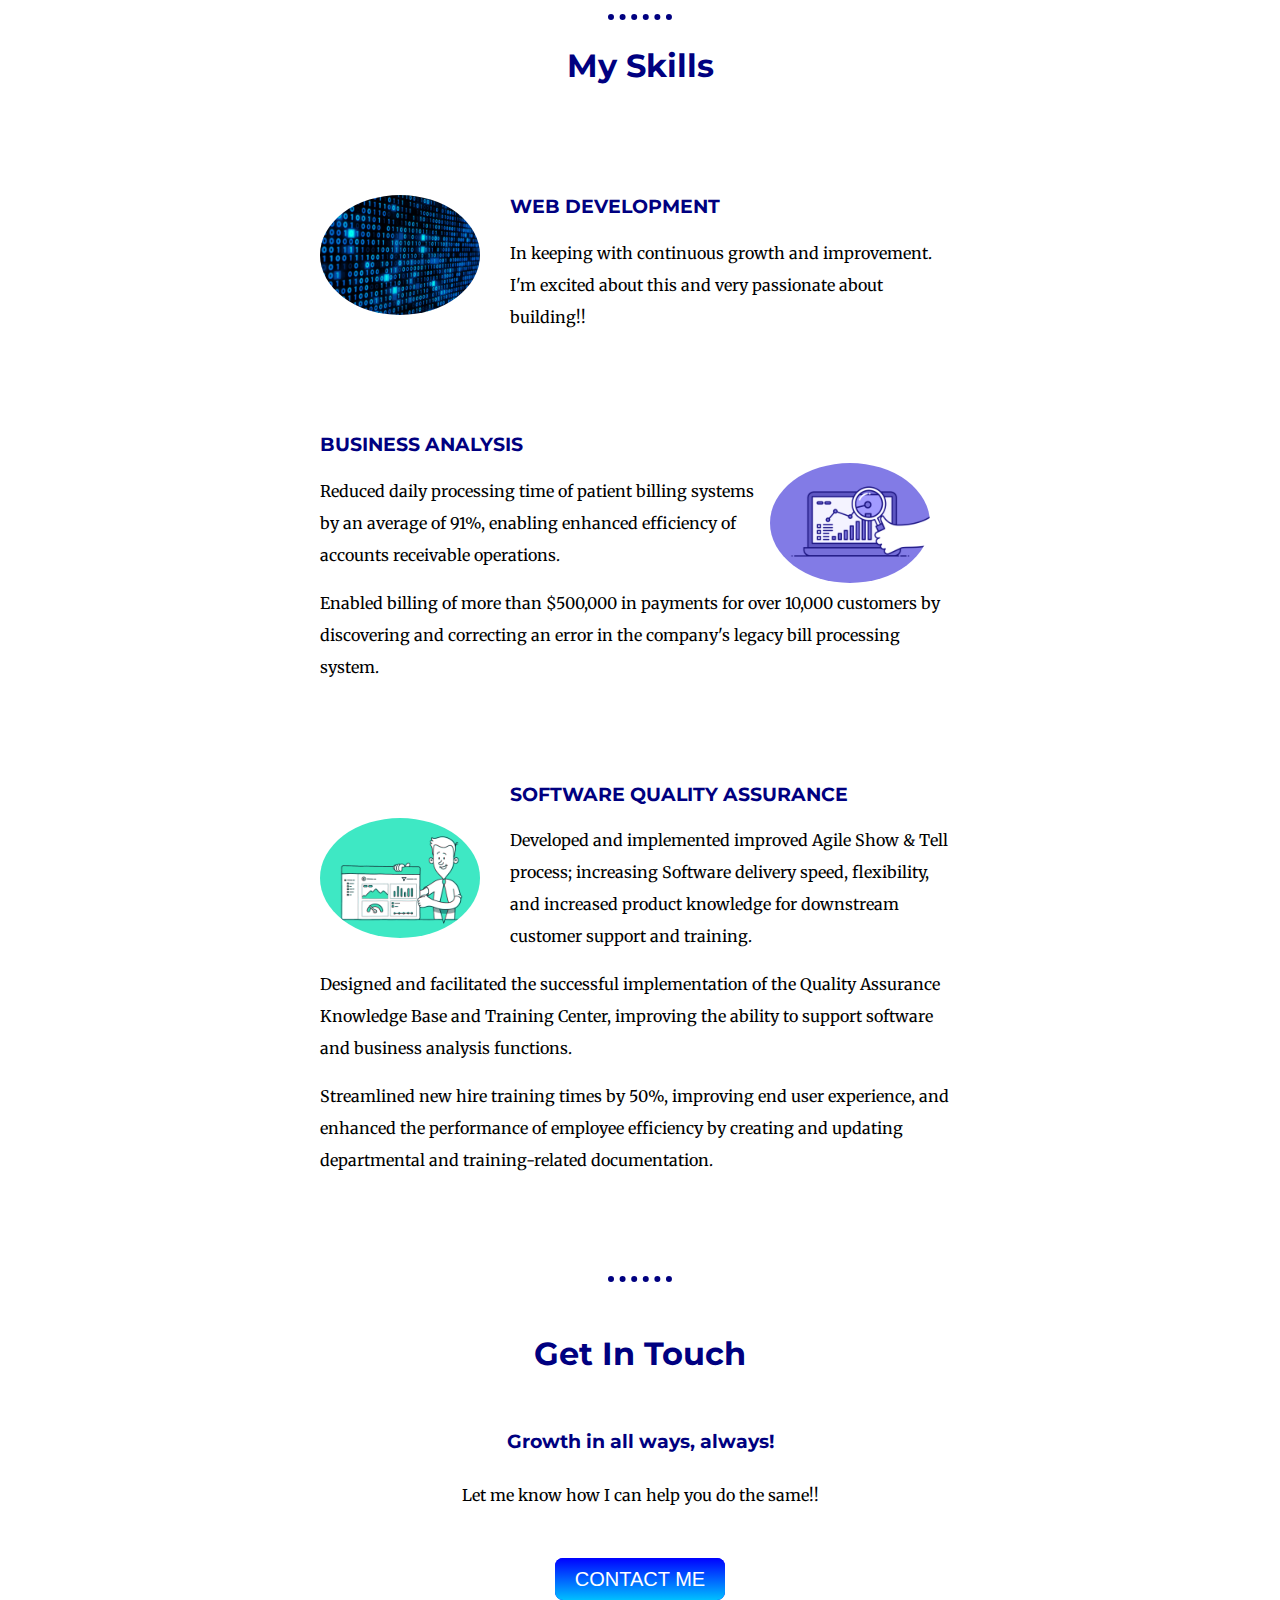
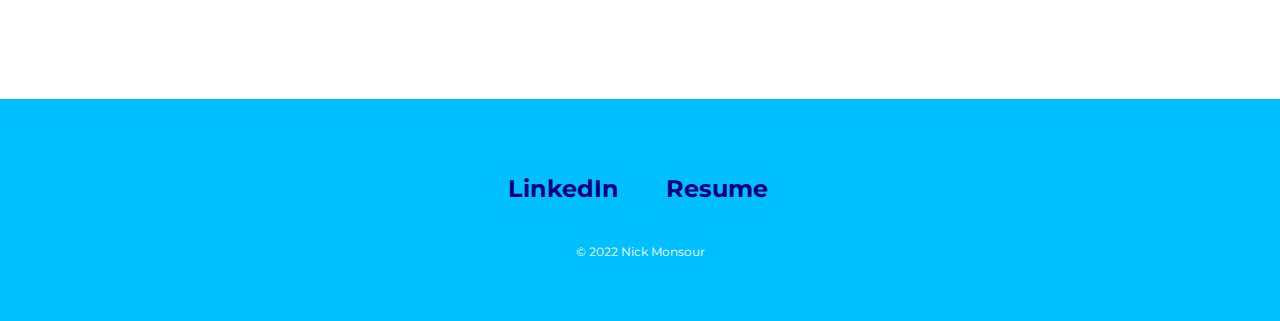
==== commit 46d58aa0: "Update index.html" ====
--- a/index.html
+++ b/index.html
@@ -33,7 +33,7 @@
     </div>
     <hr>
     <div class="skills">
-      <h2>My Skills.</h2>
+      <h2>My Skills</h2>
       <div class="skill-row1">
         <img class="circular1" src="images/SUV4.gif" alt="PROGRAMMER-gif">
         <h3>WEB DEVELOPMENT</h3>
--- a/css/styles.css
+++ b/css/styles.css
@@ -1,48 +1,4 @@
 body {
-  margin: 0;
-  text-align: center;
-  font-family: 'Merriweather', serif;
-}
-
-h1 {
-  color: navy;
-  font-size: 5.625rem;
-  line-height: 2;
-  margin: 50px auto 0 auto;
-  font-family: 'Sacramento', cursive;
-    font-weight: bold;
-}
-
-h2 {
-  color: navy;
-  font-size: 2rem;
-  font-family: 'Montserrat', sans-serif;
-  font-weight: normal;
-  padding-bottom: 10px;
-  text-decoration: none;
-  font-weight: bold;
-}
-
-h3 {
-  color: navy;
-  font-family: 'Montserrat', sans-serif;
-  font-weight: bold;
-}
-
-.top-cloud {
-  position: absolute;
-  right: 300px;
-  top: 100px;
-}
-
-.bottom-cloud {
-  position: absolute;
-  left: 250px;
-  bottom: 300px;
-}
-
-.top-container {
-  background-color: #00BFFF;body {
   margin: 0;
   text-align: center;
   font-family: 'Merriweather', serif;
@@ -228,144 +184,3 @@
   text-decoration: none;
   color: black;
 }
-
-  position: relative;
-  padding-top: 100px;
-}
-
-.skill-row1 {
-  width: 50%;
-  margin: 100px auto 100px auto;
-  text-align: left;
-}
-
-.skill-row2 {
-  width: 50%;
-  margin: 100px auto 100px auto;
-  text-align: left;
-}
-
-.skill-row3 {
-  width: 50%;
-  margin: 100px auto 100px auto;
-  text-align: left;
-}
-
-.profile {
-  width: 50%;
-  margin: auto;
-}
-
-.middle-container {
-  margin: 100px 0;
-}
-
-.bottom-container {
-  background-color: #00BFFF;
-  padding: 50px 0 20px;
-}
-
-.footer-link {
-  color: navy;
-  padding-top: 25px;
-  display: inline-block;
-  width: 150px;
-  font-family: 'Montserrat', sans-serif;
-  text-decoration: none;
-  font-size: 1.5rem;
-}
-
-p {
-  line-height: 2;
-}
-a:hover {
-  color: limegreen;
-
-}
-
-hr {
-  border-color: navy;
-  border-width: 6px;
-  border-style: none;
-  border-top-style: dotted;
-  width: 5%;
-}
-
-.contact-me {
-  width: 40%;
-  margin: 40px auto 60px;
-  line-height: 2;
-}
-
-.comply {
-  font-size: .75rem;
-  font-family: 'Montserrat', sans-serif;
-  padding: 25px;
-  color: white;
-}
-
-.pro {
-  text-decoration: underline;
-}
-
-.circular-pro {
-  margin-top: 50px;
-  border-radius: 50%;
-  width: 25%;
-  height: auto;
-}
-
-.circular1 {
-  border-radius: 50%;
-  width: 25%;
-  height: auto;
-  margin-right: 30px;
-
-  float: left;
-}
-
-.circular2 {
-  border-radius: 50%;
-  width: 25%;
-  height: auto;
-  margin-right: 30px;
-  margin-top: 30px;
-  float: right;
-}
-
-.circular3 {
-  border-radius: 50%;
-  width: 25%;
-  height: auto;
-  margin-right: 30px;
-  margin-top: 35px;
-  float: left;
-}
-.btn {
-  background: #0000FF;
-  background-image: -webkit-linear-gradient(top, #0000FF, #00BFFF);
-  background-image: -moz-linear-gradient(top, #0000FF, #00BFFF);
-  background-image: -ms-linear-gradient(top, #0000FF, #00BFFF);
-  background-image: -o-linear-gradient(top, #0000FF, #00BFFF);
-  background-image: linear-gradient(to bottom, #0000FF, #00BFFF);
-  -webkit-border-radius: 8;
-  -moz-border-radius: 8;
-  border-radius: 8px;
-    font-family: 'Montserrat', sans-serif;
-  font-family: Arial;
-  color: #ffffff;
-  font-size: 20px;
-  padding: 10px 20px 10px 20px;
-  text-decoration: none;
-}
-
-.btn:hover {
-  background: #32CD32;
-  background-image: -webkit-linear-gradient(top, #32CD32, #98FB98);
-  background-image: -moz-linear-gradient(top, #32CD32, #98FB98);
-  background-image: -ms-linear-gradient(top, #32CD32, #98FB98);
-  background-image: -o-linear-gradient(top, #32CD32, #98FB98);
-  background-image: linear-gradient(to bottom, #32CD32, #98FB98);
-  text-decoration: none;
-  color: black;
-}
